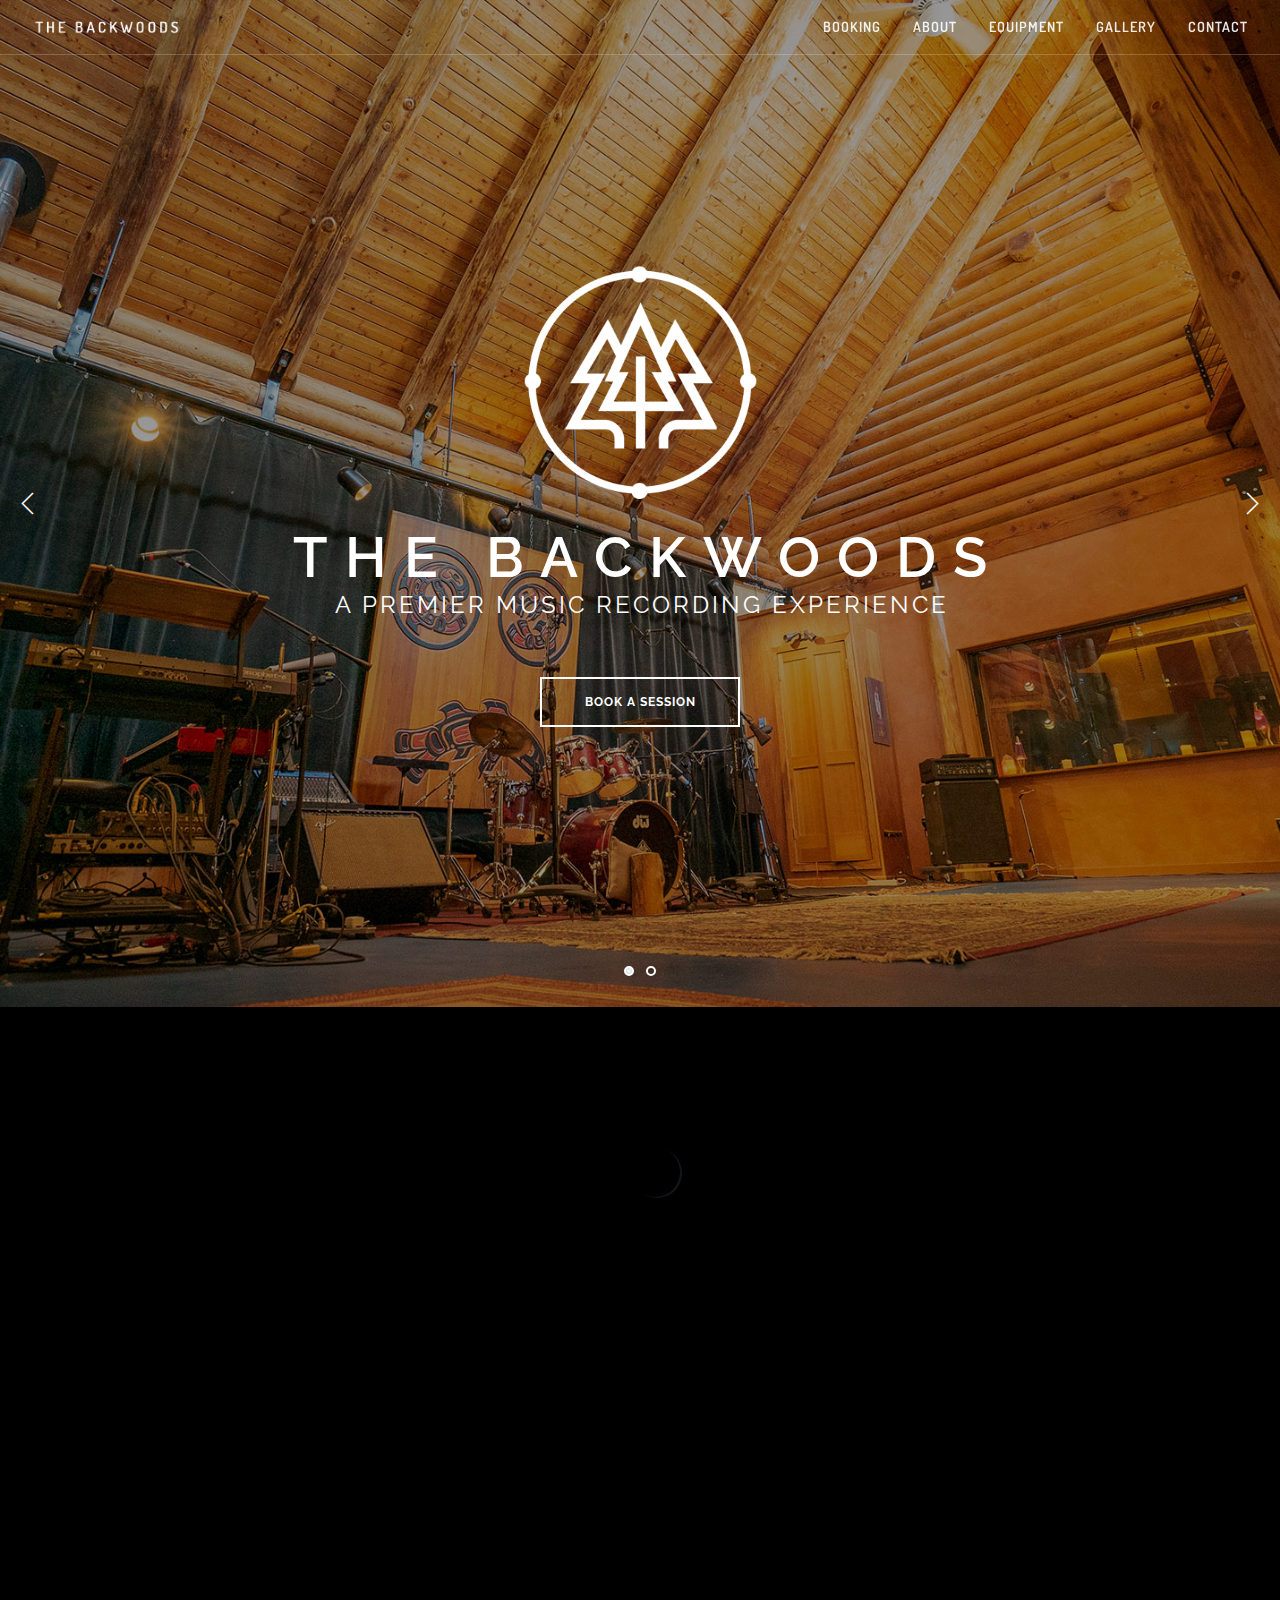
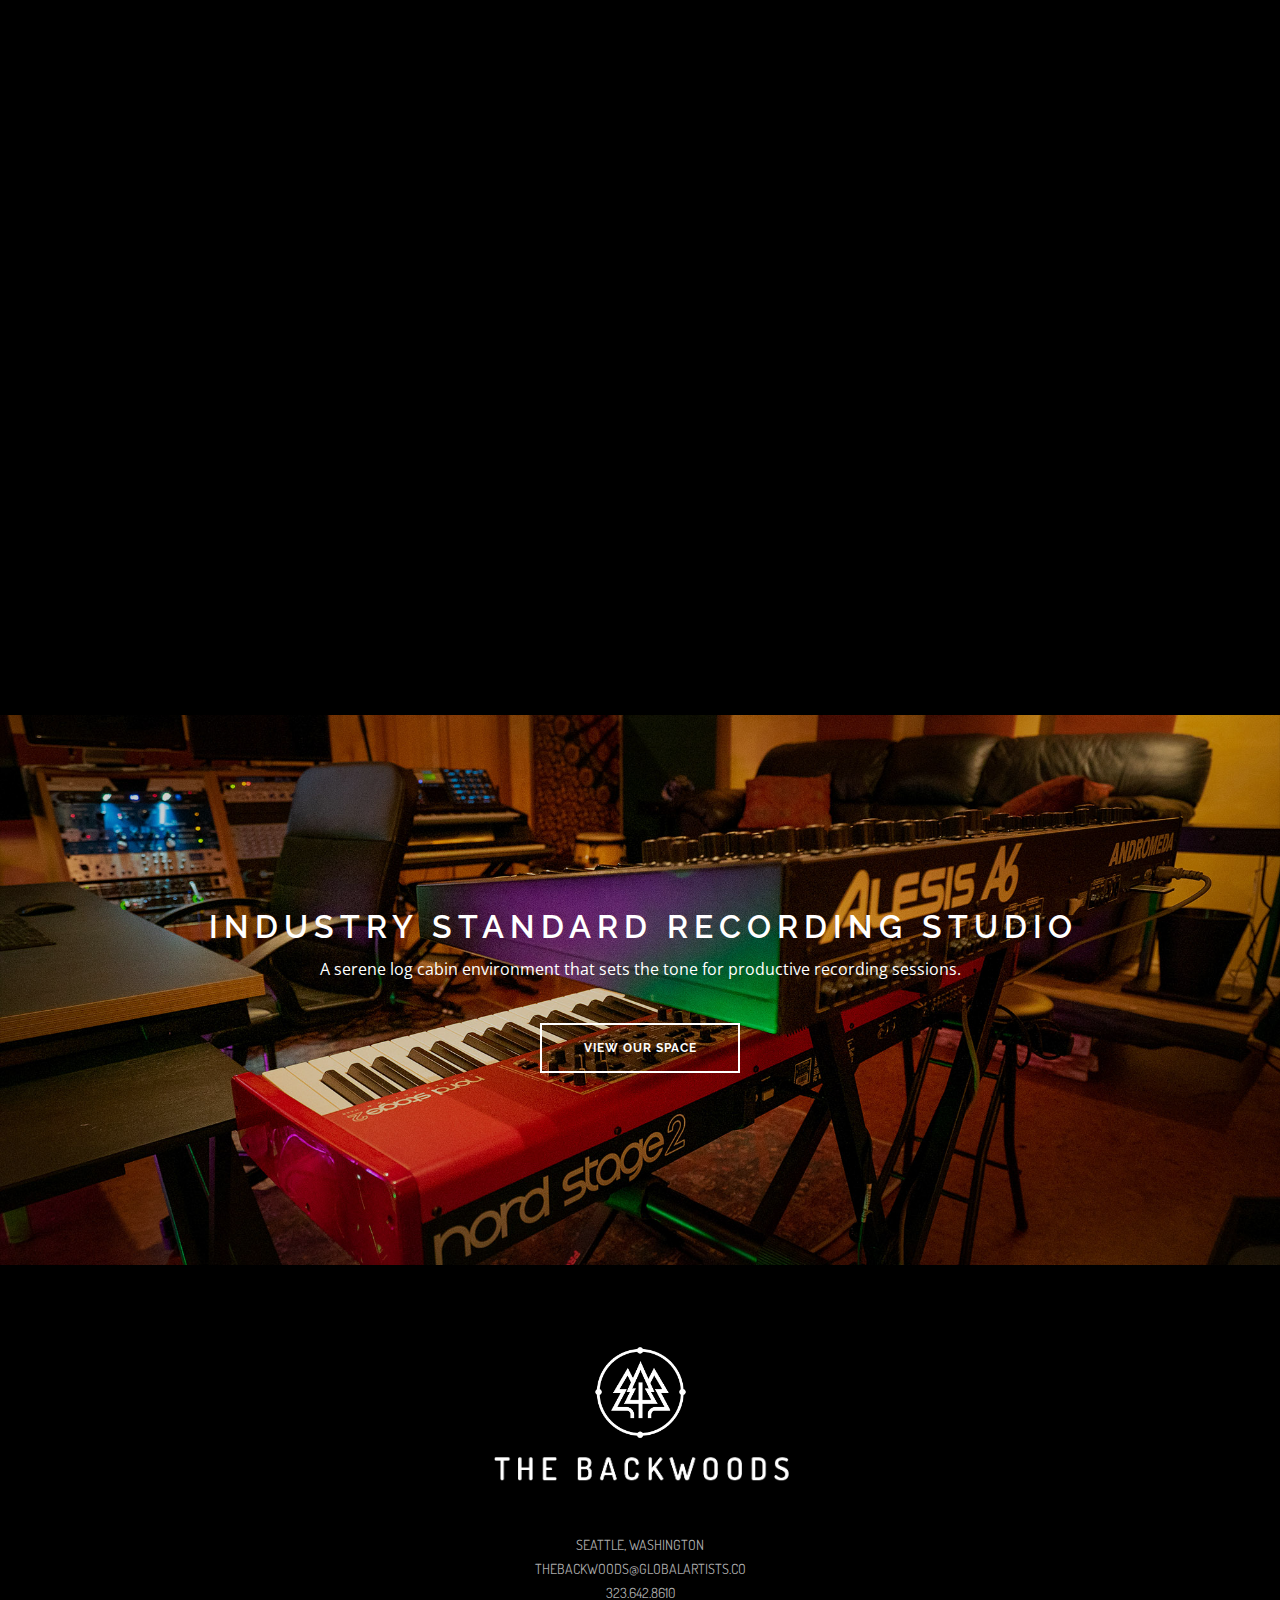
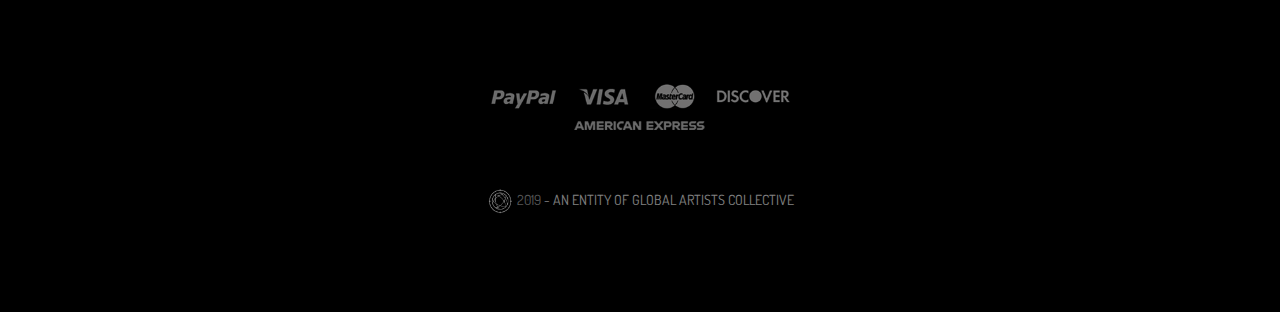
==== index.html @ 3a74fb7c "Add files via upload" ====
<!doctype html>
<html lang="en">
    <head>
        <meta charset="utf-8">
        <title>The Backwoods</title>
        <meta name="viewport" content="width=device-width, initial-scale=1.0">
        <link href="css/font-awesome.min.css" rel="stylesheet" type="text/css" media="all">
        <link href="css/themify-icons.css" rel="stylesheet" type="text/css" media="all" />
        <link href="css/bootstrap.css" rel="stylesheet" type="text/css" media="all" />
        <link href="css/flexslider.css" rel="stylesheet" type="text/css" media="all" />
        <link href="css/theme-nearblack.css" rel="stylesheet" type="text/css" media="all" />
        <link href="css/custom.css" rel="stylesheet" type="text/css" media="all" />
        <link href='https://fonts.googleapis.com/css?family=Lato:300,400%7CRaleway:100,400,300,500,600,700%7COpen+Sans:400,500,600' rel='stylesheet' type='text/css'>
        <link href="https://fonts.googleapis.com/css?family=Dosis:100,300,400,600,700" rel="stylesheet">
        

        <link rel="apple-touch-icon" sizes="57x57" href="/apple-icon-57x57.png">
<link rel="apple-touch-icon" sizes="60x60" href="/apple-icon-60x60.png">
<link rel="apple-touch-icon" sizes="72x72" href="/apple-icon-72x72.png">
<link rel="apple-touch-icon" sizes="76x76" href="/apple-icon-76x76.png">
<link rel="apple-touch-icon" sizes="114x114" href="/apple-icon-114x114.png">
<link rel="apple-touch-icon" sizes="120x120" href="/apple-icon-120x120.png">
<link rel="apple-touch-icon" sizes="144x144" href="/apple-icon-144x144.png">
<link rel="apple-touch-icon" sizes="152x152" href="/apple-icon-152x152.png">
<link rel="apple-touch-icon" sizes="180x180" href="/apple-icon-180x180.png">
<link rel="icon" type="image/png" sizes="192x192"  href="/android-icon-192x192.png">
<link rel="icon" type="image/png" sizes="32x32" href="/favicon-32x32.png">
<link rel="icon" type="image/png" sizes="96x96" href="/favicon-96x96.png">
<link rel="icon" type="image/png" sizes="16x16" href="/favicon-16x16.png">
<link rel="manifest" href="/manifest.json">
<meta name="msapplication-TileColor" content="#ffffff">
<meta name="msapplication-TileImage" content="/ms-icon-144x144.png">
<meta name="theme-color" content="#ffffff">

	<!-- Global site tag (gtag.js) - Google Analytics -->
	<script async src="https://www.googletagmanager.com/gtag/js?id=UA-142678560-1"></script>
	<script>
  	window.dataLayer = window.dataLayer || [];
  function gtag(){dataLayer.push(arguments);}
  gtag('js', new Date());

  gtag('config', 'UA-142678560-1');
</script>

    </head>

    <body>
				
		<div class="nav-container">
		    
		    
		
		    
		    <nav class="bg-dark absolute transparent">
		        <div class="nav-bar">
		            <div class="module left">
		                <a href="index.html">
		                    <img class="logo logo-light" alt="Foundry" src="img/gsslogo.png" height="40%" width="auto">
		                    <img class="logo logo-dark" alt="Foundry" src="img/gsslogo.png" height="40%" width="auto">
		                </a>
		            </div>
		            <div class="module widget-handle mobile-toggle right visible-sm visible-xs">
		                <i class="ti-menu"></i>
		            </div>
		            <div class="module-group right">
		                <div class="module left">
		                
		                    <ul class="menu">
		                        <li>
		                            <a href="index.html">Booking</a>
		                        </li>
		                        <li>
		                            <a href="who.html">About</a>
		                        </li>
		                        
		                        <li>
		                            <a href="equipment.html">Equipment</a>
		                        </li>

		                         <li>
		                            <a href="gallery.html">Gallery</a>
		                        </li>
		                        
		                        <li>
		                            <a href="contact.html">Contact</a>
		                        </li>
		                        
		                        
		                                    </ul>
		                                <p>

		                </div>
		                
		              
		            </div>
		            
		        </div>
		    </nav>
		    
		    
		
		    
		    
		
		    
		    
		
		    
		
		    
		    
		
		    
		
		</div>
		
		<div class="main-container">

		
		<section class="image-slider slider-all-controls controls-inside pt0 pb0">
		        <ul class="slides">
		            <li class="overlay image-bg pt240 pb240 pt-xs-120 pb-xs-120">
		                <div class="background-image-holder">
		                    <img alt="image" class="background-image" src="img/cover69b.jpg">
		                </div>
		                <div class="container">
		                    <div class="row text-center">
		                        <div class="col-md-12">
		                       <img src="img/gsslogo2.png" width="25%" height="25%">
		                            <h1 class="mb0 mt0  uppercase bold">The Backwoods</h2>
		                            <h4 class="mb56 mb-xs-24 uppercase">
		                    A premier music recording experience
		                </h4>
		                            <a class="btn btn-lg mb40" href="#book">Book A Session</a>
		                        </div>
		                    </div>
		                    
		                </div>
		                
		            </li>

		            <li class="overlay image-bg pt240 pb240 pt-xs-120 pb-xs-120">
		                <div class="background-image-holder">
		                    <img alt="image" class="background-image" src="img/cover69f.jpg">
		                </div>
		                <div class="container">
		                    <div class="row text-center">
		                        <div class="col-md-12">
		                       <img src="img/gsslogo2.png" width="25%" height="25%">
		                            <h1 class="mb0 mt0  uppercase bold">The Backwoods</h2>
		                            <h4 class="mb56 mb-xs-24 uppercase">
		                    A premier music recording experience
		                </h4>
		                            <a class="btn btn-lg mb40" href="#book">Book A Session</a>
		                        </div>
		                    </div>
		                    
		                </div>
		                
		            </li>
		        </ul>

		    </section>

		    	  <a id="book"></a>
		    <section class="projects bg-dark">

		        <div class="container">
     <div class="masonry-loader">
		                <div class="col-sm-12 text-center">
		                    <div class="spinner"></div>
		                </div>
		            </div>
		            <div class="row masonry masonryFlyIn">
		                <div class="col-sm-6 masonry-item project" data-filter="People">

		                    <div class="image-tile hover-tile text-center">
		                        <img alt="image" class="background-image" src="img/cover46b.jpg">
		                        <div class="hover-state">
		                            <a href="https://globalartistsco.typeform.com/to/XvgBiW" target="blank">
		                                <h3 class="uppercase bold mb8">4 Hours</h3>
		                                <h5 class="uppercase">Including Engineer</h6>
		                            </a>
		                        </div>
		                    </div>
		                    
		                </div>
		                <div class="col-sm-6 masonry-item project" data-filter="People">
		                    <div class="image-tile hover-tile text-center">
		                        <img alt="image" class="background-image" src="img/dew3b.jpg">
		                        <div class="hover-state">
		                          <a href="https://globalartistsco.typeform.com/to/XvgBiW" target="blank">
		                                <h3 class="uppercase bold mb8">8 Hours</h3>
		                                <h5 class="uppercase">Including Engineer</h6>
		                            </a>
		                        </div>
		                    </div>
		                    
		                </div>
		                
		                <div class="col-sm-6 masonry-item project" data-filter="People">
		                    <div class="image-tile hover-tile text-center">
		                        <img alt="image" class="background-image" src="img/dew5.jpg">
		                        <div class="hover-state">
		                          <a href="https://globalartistsco.typeform.com/to/XvgBiW" target="blank">
		                                <h3 class="uppercase bold mb8">12 Hours </h3>
		                                <h5 class="uppercase">Including Engineer</h6>
		                            </a>
		                        </div>
		                    </div>
		                    
		                </div>

		                <div class="col-sm-6 masonry-item project" data-filter="People">
		                    <div class="image-tile hover-tile text-center">
		                        <img alt="image" class="background-image" src="img/cover47b.jpg">
		                        <div class="hover-state">
		                             <a href="https://globalartistsco.typeform.com/to/XvgBiW" target="blank">
		                                <h3 class="uppercase bold mb8">Full Day</h3>
		                                <h5 class="uppercase">Including Engineer</h6>
		                            </a>
		                        </div>
		                    </div>
		                    
		                </div>

		                <div class="col-sm-6 masonry-item project" data-filter="People">
		                    <div class="image-tile hover-tile text-center">
		                        <img alt="image" class="background-image" src="img/cover49.jpg">
		                        <div class="hover-state">
		                             <a href="https://globalartistsco.typeform.com/to/XvgBiW" target="blank">
		                                <h3 class="uppercase bold mb8">Week Blocks</h3>
		                                <h5 class="uppercase">Including Engineer</h6>
		                            </a>
		                        </div>
		                    </div>
		                    
		                </div>

		                <div class="col-sm-6 masonry-item project" data-filter="People">
		                    <div class="image-tile hover-tile text-center">
		                        <img alt="image" class="background-image" src="img/cover53.jpg">
		                        <div class="hover-state">
		                             <a href="https://globalartistsco.typeform.com/to/XvgBiW" target="blank">
		                                <h3 class="uppercase bold mb8">Extended Stay</h3>
		                                <h5 class="uppercase">Including Engineer</h6>
		                            </a>
		                        </div>
		                    </div>
		                    
		                </div>
		            </div>
		            
		        </div>
		        
		    </section>		
<br><p>
		     <section class="image-bg bg-dark overlay pt120 pb120 ">
		        <div class="background-image-holder">
		            <img alt="Background Image" class="background-image" src="img/studio14j.jpg">
		        </div>
		        <div class="container">
		            <div class="row">
		                <div class="col-sm-12 text-center">
		                <br><p><br><p>
		                    <h3 class="uppercase bold mb8">Industry Standard Recording Studio</h2>
		                    <p class="lead mb40">A serene log cabin environment that sets the tone for  productive recording sessions. </p>
		                     <a href="who.html" class="btn btn-lg">View Our Space</a>
		                    <br><p><br><p>
		                </div>
		            </div>
		            
		        </div>
		        
		    </section>

			<footer class="footer-2 bg-primary">
				<div class="container">
					<div class="row">
						<div class="col-md-6 col-md-offset-3 col-sm-8 col-sm-offset-2 text-center mb40 mb-xs-24">
						<a href="#">
						 <img src="img/gsslogo2.png" width="20%" height="20%" class="mb0">  <p>
							
								<img alt="Logo" class="image-sm mb16 mt0" src="img/gsslogo.png" height="55%" width="55%">
							</a>



							<ul style="font-family: Dosis" class="uppercase">
		         				
		                        <li>Seattle, Washington</li>
		                        <li>TheBackwoods@GlobalArtists.co</li>
		                        <li>323.642.8610</li>
		                      
		                    </ul>
							
							
						</div>
					</div>
				
					<div class="row fade-half">
						<div class="col-sm-4 text-center-xs">
							<span></span>
						</div>
					
						<div class="col-sm-4 text-center">
						<img alt="Logo" class="image-sm mb16" src="img/payments.png" height="100%" width="100%">
						<p>
						
							<ul style="font-family: Dosis" class="uppercase">
		         				
		         				
		                          <li><img src="img/gsslogo3.png" width="8%" height="8%" class="mb0"> 2019 <a href="http://globalartists.co" target="blank"> - An Entity Of  Global Artists Collective</a></li>
		                        
		                      
		                    </ul>
						</div>
					
						<div class="col-sm-4 text-right hidden-xs">
							<span></span>
						</div>
					</div>
				</div>
			</footer>
		</div>
		
				
	<script src="js/jquery.min.js"></script>
        <script src="js/bootstrap.min.js"></script>
        <script src="js/flexslider.min.js"></script>
        <script src="js/masonry.min.js"></script>
        <script src="js/parallax.js"></script>
        <script src="js/scripts.js"></script>
    </body>
</html>
---- css/themify-icons.css ----
@font-face {
	font-family: 'themify';
	src:url('../fonts/themify.eot?');
	src:url('../fonts/themify.eot?#iefix-fvbane') format('embedded-opentype'),
		url('../fonts/themify.woff') format('woff'),
		url('../fonts/themify.ttf') format('truetype'),
		url('../fonts/themify.svg') format('svg');
	font-weight: normal;
	font-style: normal;
}

[class^="ti-"], [class*=" ti-"] {
	font-family: 'themify';
	speak: none;
	font-style: normal;
	font-weight: normal;
	font-variant: normal;
	text-transform: none;
	line-height: 1;

	/* Better Font Rendering =========== */
	-webkit-font-smoothing: antialiased;
	-moz-osx-font-smoothing: grayscale;
}

.ti-wand:before {
	content: "\e600";
}
.ti-volume:before {
	content: "\e601";
}
.ti-user:before {
	content: "\e602";
}
.ti-unlock:before {
	content: "\e603";
}
.ti-unlink:before {
	content: "\e604";
}
.ti-trash:before {
	content: "\e605";
}
.ti-thought:before {
	content: "\e606";
}
.ti-target:before {
	content: "\e607";
}
.ti-tag:before {
	content: "\e608";
}
.ti-tablet:before {
	content: "\e609";
}
.ti-star:before {
	content: "\e60a";
}
.ti-spray:before {
	content: "\e60b";
}
.ti-signal:before {
	content: "\e60c";
}
.ti-shopping-cart:before {
	content: "\e60d";
}
.ti-shopping-cart-full:before {
	content: "\e60e";
}
.ti-settings:before {
	content: "\e60f";
}
.ti-search:before {
	content: "\e610";
}
.ti-zoom-in:before {
	content: "\e611";
}
.ti-zoom-out:before {
	content: "\e612";
}
.ti-cut:before {
	content: "\e613";
}
.ti-ruler:before {
	content: "\e614";
}
.ti-ruler-pencil:before {
	content: "\e615";
}
.ti-ruler-alt:before {
	content: "\e616";
}
.ti-bookmark:before {
	content: "\e617";
}
.ti-bookmark-alt:before {
	content: "\e618";
}
.ti-reload:before {
	content: "\e619";
}
.ti-plus:before {
	content: "\e61a";
}
.ti-pin:before {
	content: "\e61b";
}
.ti-pencil:before {
	content: "\e61c";
}
.ti-pencil-alt:before {
	content: "\e61d";
}
.ti-paint-roller:before {
	content: "\e61e";
}
.ti-paint-bucket:before {
	content: "\e61f";
}
.ti-na:before {
	content: "\e620";
}
.ti-mobile:before {
	content: "\e621";
}
.ti-minus:before {
	content: "\e622";
}
.ti-medall:before {
	content: "\e623";
}
.ti-medall-alt:before {
	content: "\e624";
}
.ti-marker:before {
	content: "\e625";
}
.ti-marker-alt:before {
	content: "\e626";
}
.ti-arrow-up:before {
	content: "\e627";
}
.ti-arrow-right:before {
	content: "\e628";
}
.ti-arrow-left:before {
	content: "\e629";
}
.ti-arrow-down:before {
	content: "\e62a";
}
.ti-lock:before {
	content: "\e62b";
}
.ti-location-arrow:before {
	content: "\e62c";
}
.ti-link:before {
	content: "\e62d";
}
.ti-layout:before {
	content: "\e62e";
}
.ti-layers:before {
	content: "\e62f";
}
.ti-layers-alt:before {
	content: "\e630";
}
.ti-key:before {
	content: "\e631";
}
.ti-import:before {
	content: "\e632";
}
.ti-image:before {
	content: "\e633";
}
.ti-heart:before {
	content: "\e634";
}
.ti-heart-broken:before {
	content: "\e635";
}
.ti-hand-stop:before {
	content: "\e636";
}
.ti-hand-open:before {
	content: "\e637";
}
.ti-hand-drag:before {
	content: "\e638";
}
.ti-folder:before {
	content: "\e639";
}
.ti-flag:before {
	content: "\e63a";
}
.ti-flag-alt:before {
	content: "\e63b";
}
.ti-flag-alt-2:before {
	content: "\e63c";
}
.ti-eye:before {
	content: "\e63d";
}
.ti-export:before {
	content: "\e63e";
}
.ti-exchange-vertical:before {
	content: "\e63f";
}
.ti-desktop:before {
	content: "\e640";
}
.ti-cup:before {
	content: "\e641";
}
.ti-crown:before {
	content: "\e642";
}
.ti-comments:before {
	content: "\e643";
}
.ti-comment:before {
	content: "\e644";
}
.ti-comment-alt:before {
	content: "\e645";
}
.ti-close:before {
	content: "\e646";
}
.ti-clip:before {
	content: "\e647";
}
.ti-angle-up:before {
	content: "\e648";
}
.ti-angle-right:before {
	content: "\e649";
}
.ti-angle-left:before {
	content: "\e64a";
}
.ti-angle-down:before {
	content: "\e64b";
}
.ti-check:before {
	content: "\e64c";
}
.ti-check-box:before {
	content: "\e64d";
}
.ti-camera:before {
	content: "\e64e";
}
.ti-announcement:before {
	content: "\e64f";
}
.ti-brush:before {
	content: "\e650";
}
.ti-briefcase:before {
	content: "\e651";
}
.ti-bolt:before {
	content: "\e652";
}
.ti-bolt-alt:before {
	content: "\e653";
}
.ti-blackboard:before {
	content: "\e654";
}
.ti-bag:before {
	content: "\e655";
}
.ti-move:before {
	content: "\e656";
}
.ti-arrows-vertical:before {
	content: "\e657";
}
.ti-arrows-horizontal:before {
	content: "\e658";
}
.ti-fullscreen:before {
	content: "\e659";
}
.ti-arrow-top-right:before {
	content: "\e65a";
}
.ti-arrow-top-left:before {
	content: "\e65b";
}
.ti-arrow-circle-up:before {
	content: "\e65c";
}
.ti-arrow-circle-right:before {
	content: "\e65d";
}
.ti-arrow-circle-left:before {
	content: "\e65e";
}
.ti-arrow-circle-down:before {
	content: "\e65f";
}
.ti-angle-double-up:before {
	content: "\e660";
}
.ti-angle-double-right:before {
	content: "\e661";
}
.ti-angle-double-left:before {
	content: "\e662";
}
.ti-angle-double-down:before {
	content: "\e663";
}
.ti-zip:before {
	content: "\e664";
}
.ti-world:before {
	content: "\e665";
}
.ti-wheelchair:before {
	content: "\e666";
}
.ti-view-list:before {
	content: "\e667";
}
.ti-view-list-alt:before {
	content: "\e668";
}
.ti-view-grid:before {
	content: "\e669";
}
.ti-uppercase:before {
	content: "\e66a";
}
.ti-upload:before {
	content: "\e66b";
}
.ti-underline:before {
	content: "\e66c";
}
.ti-truck:before {
	content: "\e66d";
}
.ti-timer:before {
	content: "\e66e";
}
.ti-ticket:before {
	content: "\e66f";
}
.ti-thumb-up:before {
	content: "\e670";
}
.ti-thumb-down:before {
	content: "\e671";
}
.ti-text:before {
	content: "\e672";
}
.ti-stats-up:before {
	content: "\e673";
}
.ti-stats-down:before {
	content: "\e674";
}
.ti-split-v:before {
	content: "\e675";
}
.ti-split-h:before {
	content: "\e676";
}
.ti-smallcap:before {
	content: "\e677";
}
.ti-shine:before {
	content: "\e678";
}
.ti-shift-right:before {
	content: "\e679";
}
.ti-shift-left:before {
	content: "\e67a";
}
.ti-shield:before {
	content: "\e67b";
}
.ti-notepad:before {
	content: "\e67c";
}
.ti-server:before {
	content: "\e67d";
}
.ti-quote-right:before {
	content: "\e67e";
}
.ti-quote-left:before {
	content: "\e67f";
}
.ti-pulse:before {
	content: "\e680";
}
.ti-printer:before {
	content: "\e681";
}
.ti-power-off:before {
	content: "\e682";
}
.ti-plug:before {
	content: "\e683";
}
.ti-pie-chart:before {
	content: "\e684";
}
.ti-paragraph:before {
	content: "\e685";
}
.ti-panel:before {
	content: "\e686";
}
.ti-package:before {
	content: "\e687";
}
.ti-music:before {
	content: "\e688";
}
.ti-music-alt:before {
	content: "\e689";
}
.ti-mouse:before {
	content: "\e68a";
}
.ti-mouse-alt:before {
	content: "\e68b";
}
.ti-money:before {
	content: "\e68c";
}
.ti-microphone:before {
	content: "\e68d";
}
.ti-menu:before {
	content: "\e68e";
}
.ti-menu-alt:before {
	content: "\e68f";
}
.ti-map:before {
	content: "\e690";
}
.ti-map-alt:before {
	content: "\e691";
}
.ti-loop:before {
	content: "\e692";
}
.ti-location-pin:before {
	content: "\e693";
}
.ti-list:before {
	content: "\e694";
}
.ti-light-bulb:before {
	content: "\e695";
}
.ti-Italic:before {
	content: "\e696";
}
.ti-info:before {
	content: "\e697";
}
.ti-infinite:before {
	content: "\e698";
}
.ti-id-badge:before {
	content: "\e699";
}
.ti-hummer:before {
	content: "\e69a";
}
.ti-home:before {
	content: "\e69b";
}
.ti-help:before {
	content: "\e69c";
}
.ti-headphone:before {
	content: "\e69d";
}
.ti-harddrives:before {
	content: "\e69e";
}
.ti-harddrive:before {
	content: "\e69f";
}
.ti-gift:before {
	content: "\e6a0";
}
.ti-game:before {
	content: "\e6a1";
}
.ti-filter:before {
	content: "\e6a2";
}
.ti-files:before {
	content: "\e6a3";
}
.ti-file:before {
	content: "\e6a4";
}
.ti-eraser:before {
	content: "\e6a5";
}
.ti-envelope:before {
	content: "\e6a6";
}
.ti-download:before {
	content: "\e6a7";
}
.ti-direction:before {
	content: "\e6a8";
}
.ti-direction-alt:before {
	content: "\e6a9";
}
.ti-dashboard:before {
	content: "\e6aa";
}
.ti-control-stop:before {
	content: "\e6ab";
}
.ti-control-shuffle:before {
	content: "\e6ac";
}
.ti-control-play:before {
	content: "\e6ad";
}
.ti-control-pause:before {
	content: "\e6ae";
}
.ti-control-forward:before {
	content: "\e6af";
}
.ti-control-backward:before {
	content: "\e6b0";
}
.ti-cloud:before {
	content: "\e6b1";
}
.ti-cloud-up:before {
	content: "\e6b2";
}
.ti-cloud-down:before {
	content: "\e6b3";
}
.ti-clipboard:before {
	content: "\e6b4";
}
.ti-car:before {
	content: "\e6b5";
}
.ti-calendar:before {
	content: "\e6b6";
}
.ti-book:before {
	content: "\e6b7";
}
.ti-bell:before {
	content: "\e6b8";
}
.ti-basketball:before {
	content: "\e6b9";
}
.ti-bar-chart:before {
	content: "\e6ba";
}
.ti-bar-chart-alt:before {
	content: "\e6bb";
}
.ti-back-right:before {
	content: "\e6bc";
}
.ti-back-left:before {
	content: "\e6bd";
}
.ti-arrows-corner:before {
	content: "\e6be";
}
.ti-archive:before {
	content: "\e6bf";
}
.ti-anchor:before {
	content: "\e6c0";
}
.ti-align-right:before {
	content: "\e6c1";
}
.ti-align-left:before {
	content: "\e6c2";
}
.ti-align-justify:before {
	content: "\e6c3";
}
.ti-align-center:before {
	content: "\e6c4";
}
.ti-alert:before {
	content: "\e6c5";
}
.ti-alarm-clock:before {
	content: "\e6c6";
}
.ti-agenda:before {
	content: "\e6c7";
}
.ti-write:before {
	content: "\e6c8";
}
.ti-window:before {
	content: "\e6c9";
}
.ti-widgetized:before {
	content: "\e6ca";
}
.ti-widget:before {
	content: "\e6cb";
}
.ti-widget-alt:before {
	content: "\e6cc";
}
.ti-wallet:before {
	content: "\e6cd";
}
.ti-video-clapper:before {
	content: "\e6ce";
}
.ti-video-camera:before {
	content: "\e6cf";
}
.ti-vector:before {
	content: "\e6d0";
}
.ti-themify-logo:before {
	content: "\e6d1";
}
.ti-themify-favicon:before {
	content: "\e6d2";
}
.ti-themify-favicon-alt:before {
	content: "\e6d3";
}
.ti-support:before {
	content: "\e6d4";
}
.ti-stamp:before {
	content: "\e6d5";
}
.ti-split-v-alt:before {
	content: "\e6d6";
}
.ti-slice:before {
	content: "\e6d7";
}
.ti-shortcode:before {
	content: "\e6d8";
}
.ti-shift-right-alt:before {
	content: "\e6d9";
}
.ti-shift-left-alt:before {
	content: "\e6da";
}
.ti-ruler-alt-2:before {
	content: "\e6db";
}
.ti-receipt:before {
	content: "\e6dc";
}
.ti-pin2:before {
	content: "\e6dd";
}
.ti-pin-alt:before {
	content: "\e6de";
}
.ti-pencil-alt2:before {
	content: "\e6df";
}
.ti-palette:before {
	content: "\e6e0";
}
.ti-more:before {
	content: "\e6e1";
}
.ti-more-alt:before {
	content: "\e6e2";
}
.ti-microphone-alt:before {
	content: "\e6e3";
}
.ti-magnet:before {
	content: "\e6e4";
}
.ti-line-double:before {
	content: "\e6e5";
}
.ti-line-dotted:before {
	content: "\e6e6";
}
.ti-line-dashed:before {
	content: "\e6e7";
}
.ti-layout-width-full:before {
	content: "\e6e8";
}
.ti-layout-width-default:before {
	content: "\e6e9";
}
.ti-layout-width-default-alt:before {
	content: "\e6ea";
}
.ti-layout-tab:before {
	content: "\e6eb";
}
.ti-layout-tab-window:before {
	content: "\e6ec";
}
.ti-layout-tab-v:before {
	content: "\e6ed";
}
.ti-layout-tab-min:before {
	content: "\e6ee";
}
.ti-layout-slider:before {
	content: "\e6ef";
}
.ti-layout-slider-alt:before {
	content: "\e6f0";
}
.ti-layout-sidebar-right:before {
	content: "\e6f1";
}
.ti-layout-sidebar-none:before {
	content: "\e6f2";
}
.ti-layout-sidebar-left:before {
	content: "\e6f3";
}
.ti-layout-placeholder:before {
	content: "\e6f4";
}
.ti-layout-menu:before {
	content: "\e6f5";
}
.ti-layout-menu-v:before {
	content: "\e6f6";
}
.ti-layout-menu-separated:before {
	content: "\e6f7";
}
.ti-layout-menu-full:before {
	content: "\e6f8";
}
.ti-layout-media-right-alt:before {
	content: "\e6f9";
}
.ti-layout-media-right:before {
	content: "\e6fa";
}
.ti-layout-media-overlay:before {
	content: "\e6fb";
}
.ti-layout-media-overlay-alt:before {
	content: "\e6fc";
}
.ti-layout-media-overlay-alt-2:before {
	content: "\e6fd";
}
.ti-layout-media-left-alt:before {
	content: "\e6fe";
}
.ti-layout-media-left:before {
	content: "\e6ff";
}
.ti-layout-media-center-alt:before {
	content: "\e700";
}
.ti-layout-media-center:before {
	content: "\e701";
}
.ti-layout-list-thumb:before {
	content: "\e702";
}
.ti-layout-list-thumb-alt:before {
	content: "\e703";
}
.ti-layout-list-post:before {
	content: "\e704";
}
.ti-layout-list-large-image:before {
	content: "\e705";
}
.ti-layout-line-solid:before {
	content: "\e706";
}
.ti-layout-grid4:before {
	content: "\e707";
}
.ti-layout-grid3:before {
	content: "\e708";
}
.ti-layout-grid2:before {
	content: "\e709";
}
.ti-layout-grid2-thumb:before {
	content: "\e70a";
}
.ti-layout-cta-right:before {
	content: "\e70b";
}
.ti-layout-cta-left:before {
	content: "\e70c";
}
.ti-layout-cta-center:before {
	content: "\e70d";
}
.ti-layout-cta-btn-right:before {
	content: "\e70e";
}
.ti-layout-cta-btn-left:before {
	content: "\e70f";
}
.ti-layout-column4:before {
	content: "\e710";
}
.ti-layout-column3:before {
	content: "\e711";
}
.ti-layout-column2:before {
	content: "\e712";
}
.ti-layout-accordion-separated:before {
	content: "\e713";
}
.ti-layout-accordion-merged:before {
	content: "\e714";
}
.ti-layout-accordion-list:before {
	content: "\e715";
}
.ti-ink-pen:before {
	content: "\e716";
}
.ti-info-alt:before {
	content: "\e717";
}
.ti-help-alt:before {
	content: "\e718";
}
.ti-headphone-alt:before {
	content: "\e719";
}
.ti-hand-point-up:before {
	content: "\e71a";
}
.ti-hand-point-right:before {
	content: "\e71b";
}
.ti-hand-point-left:before {
	content: "\e71c";
}
.ti-hand-point-down:before {
	content: "\e71d";
}
.ti-gallery:before {
	content: "\e71e";
}
.ti-face-smile:before {
	content: "\e71f";
}
.ti-face-sad:before {
	content: "\e720";
}
.ti-credit-card:before {
	content: "\e721";
}
.ti-control-skip-forward:before {
	content: "\e722";
}
.ti-control-skip-backward:before {
	content: "\e723";
}
.ti-control-record:before {
	content: "\e724";
}
.ti-control-eject:before {
	content: "\e725";
}
.ti-comments-smiley:before {
	content: "\e726";
}
.ti-brush-alt:before {
	content: "\e727";
}
.ti-youtube:before {
	content: "\e728";
}
.ti-vimeo:before {
	content: "\e729";
}
.ti-twitter:before {
	content: "\e72a";
}
.ti-time:before {
	content: "\e72b";
}
.ti-tumblr:before {
	content: "\e72c";
}
.ti-skype:before {
	content: "\e72d";
}
.ti-share:before {
	content: "\e72e";
}
.ti-share-alt:before {
	content: "\e72f";
}
.ti-rocket:before {
	content: "\e730";
}
.ti-pinterest:before {
	content: "\e731";
}
.ti-new-window:before {
	content: "\e732";
}
.ti-microsoft:before {
	content: "\e733";
}
.ti-list-ol:before {
	content: "\e734";
}
.ti-linkedin:before {
	content: "\e735";
}
.ti-layout-sidebar-2:before {
	content: "\e736";
}
.ti-layout-grid4-alt:before {
	content: "\e737";
}
.ti-layout-grid3-alt:before {
	content: "\e738";
}
.ti-layout-grid2-alt:before {
	content: "\e739";
}
.ti-layout-column4-alt:before {
	content: "\e73a";
}
.ti-layout-column3-alt:before {
	content: "\e73b";
}
.ti-layout-column2-alt:before {
	content: "\e73c";
}
.ti-instagram:before {
	content: "\e73d";
}
.ti-google:before {
	content: "\e73e";
}
.ti-github:before {
	content: "\e73f";
}
.ti-flickr:before {
	content: "\e740";
}
.ti-facebook:before {
	content: "\e741";
}
.ti-dropbox:before {
	content: "\e742";
}
.ti-dribbble:before {
	content: "\e743";
}
.ti-apple:before {
	content: "\e744";
}
.ti-android:before {
	content: "\e745";
}
.ti-save:before {
	content: "\e746";
}
.ti-save-alt:before {
	content: "\e747";
}
.ti-yahoo:before {
	content: "\e748";
}
.ti-wordpress:before {
	content: "\e749";
}
.ti-vimeo-alt:before {
	content: "\e74a";
}
.ti-twitter-alt:before {
	content: "\e74b";
}
.ti-tumblr-alt:before {
	content: "\e74c";
}
.ti-trello:before {
	content: "\e74d";
}
.ti-stack-overflow:before {
	content: "\e74e";
}
.ti-soundcloud:before {
	content: "\e74f";
}
.ti-sharethis:before {
	content: "\e750";
}
.ti-sharethis-alt:before {
	content: "\e751";
}
.ti-reddit:before {
	content: "\e752";
}
.ti-pinterest-alt:before {
	content: "\e753";
}
.ti-microsoft-alt:before {
	content: "\e754";
}
.ti-linux:before {
	content: "\e755";
}
.ti-jsfiddle:before {
	content: "\e756";
}
.ti-joomla:before {
	content: "\e757";
}
.ti-html5:before {
	content: "\e758";
}
.ti-flickr-alt:before {
	content: "\e759";
}
.ti-email:before {
	content: "\e75a";
}
.ti-drupal:before {
	content: "\e75b";
}
.ti-dropbox-alt:before {
	content: "\e75c";
}
.ti-css3:before {
	content: "\e75d";
}
.ti-rss:before {
	content: "\e75e";
}
.ti-rss-alt:before {
	content: "\e75f";
}
---- css/custom.css ----
/****** PLACE YOUR CUSTOM STYLES HERE ******/
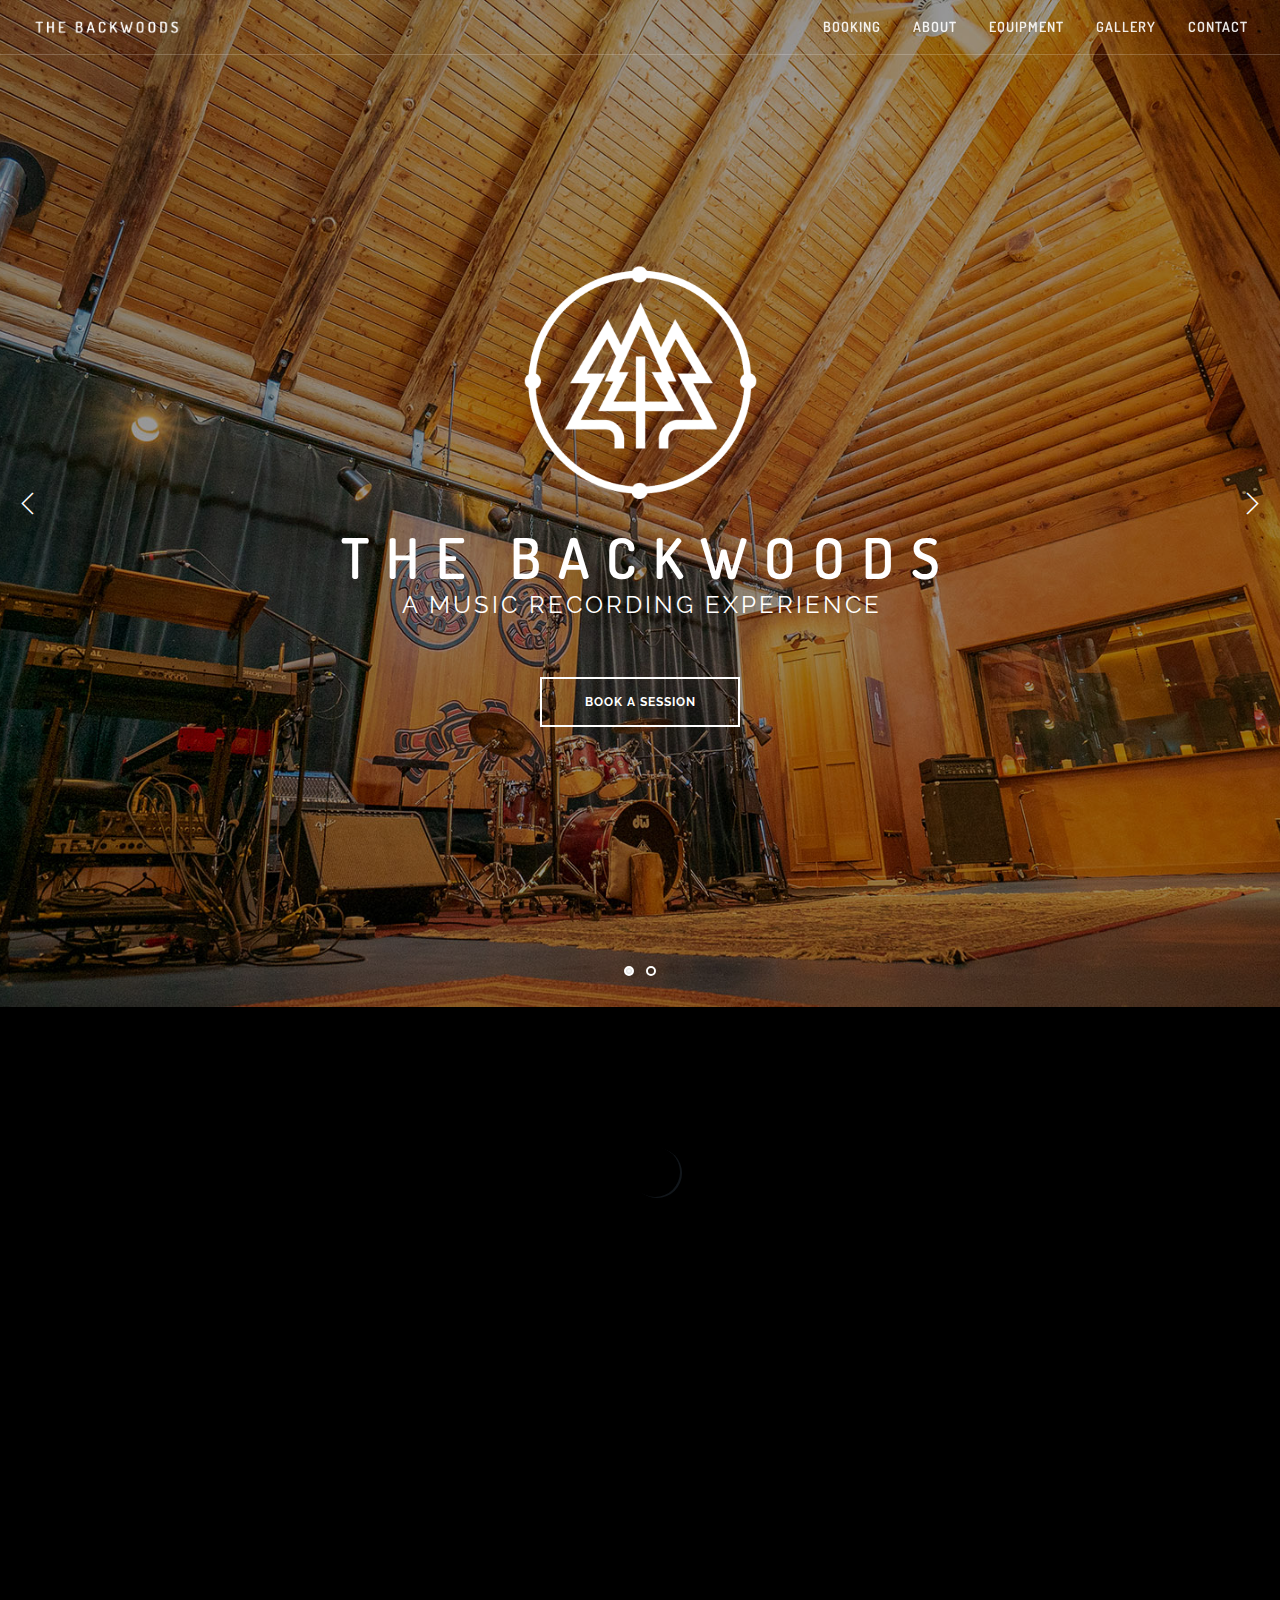
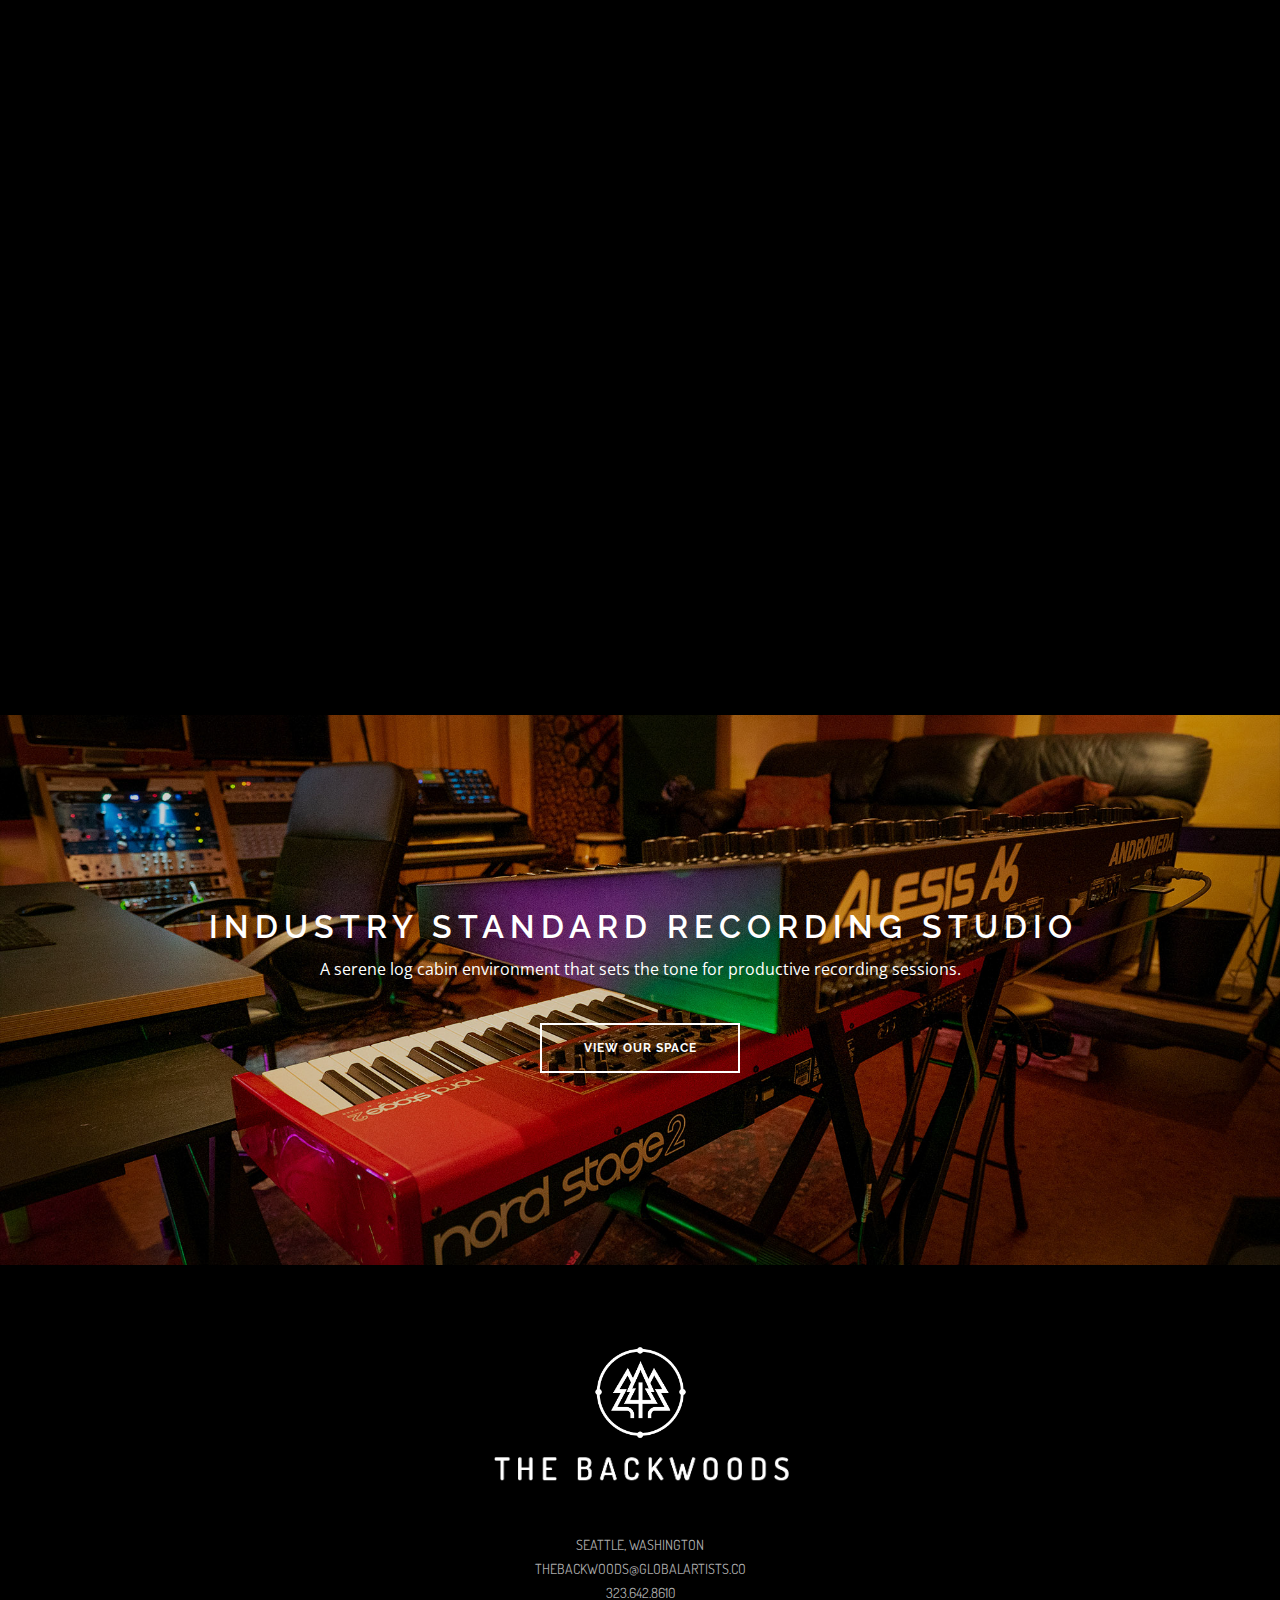
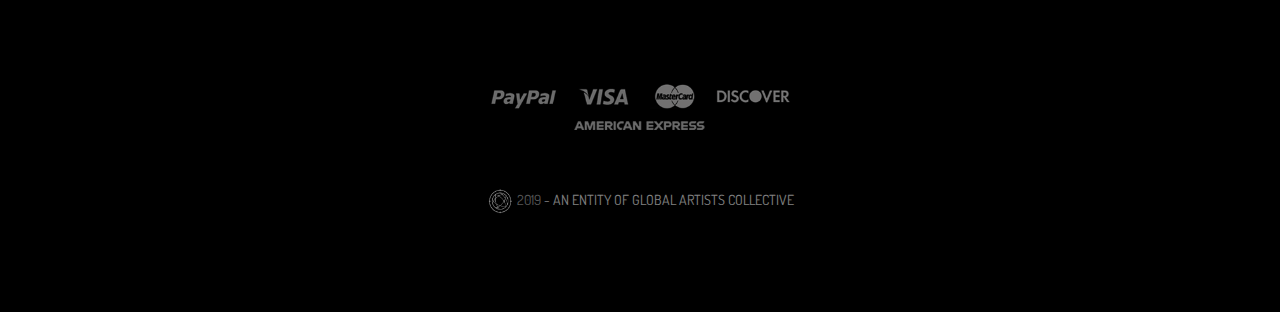
==== commit 1a6b92d7: "Add files via upload" ====
--- a/index.html
+++ b/index.html
@@ -130,7 +130,7 @@
 		                       <img src="img/gsslogo2.png" width="25%" height="25%">
 		                            <h1 class="mb0 mt0  uppercase bold">The Backwoods</h2>
 		                            <h4 class="mb56 mb-xs-24 uppercase">
-		                    A premier music recording experience
+		                    A music recording experience
 		                </h4>
 		                            <a class="btn btn-lg mb40" href="#book">Book A Session</a>
 		                        </div>
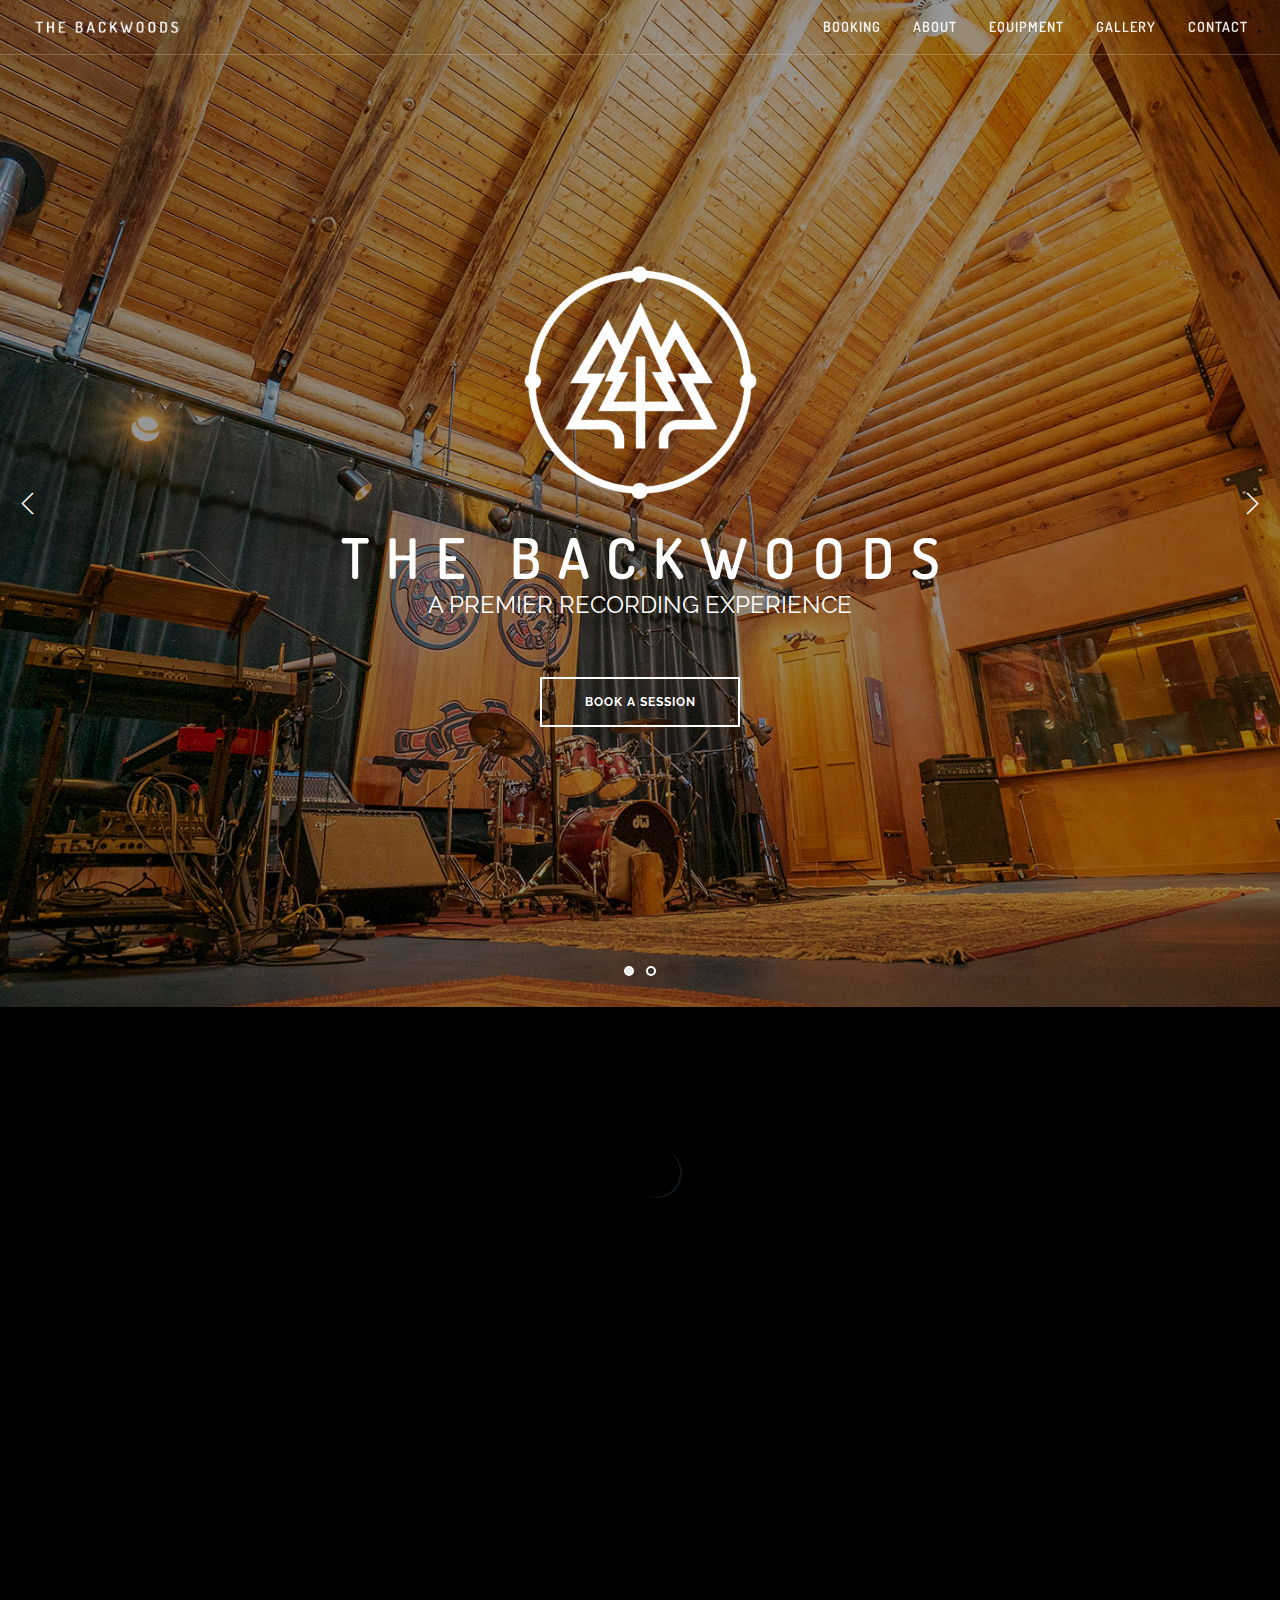
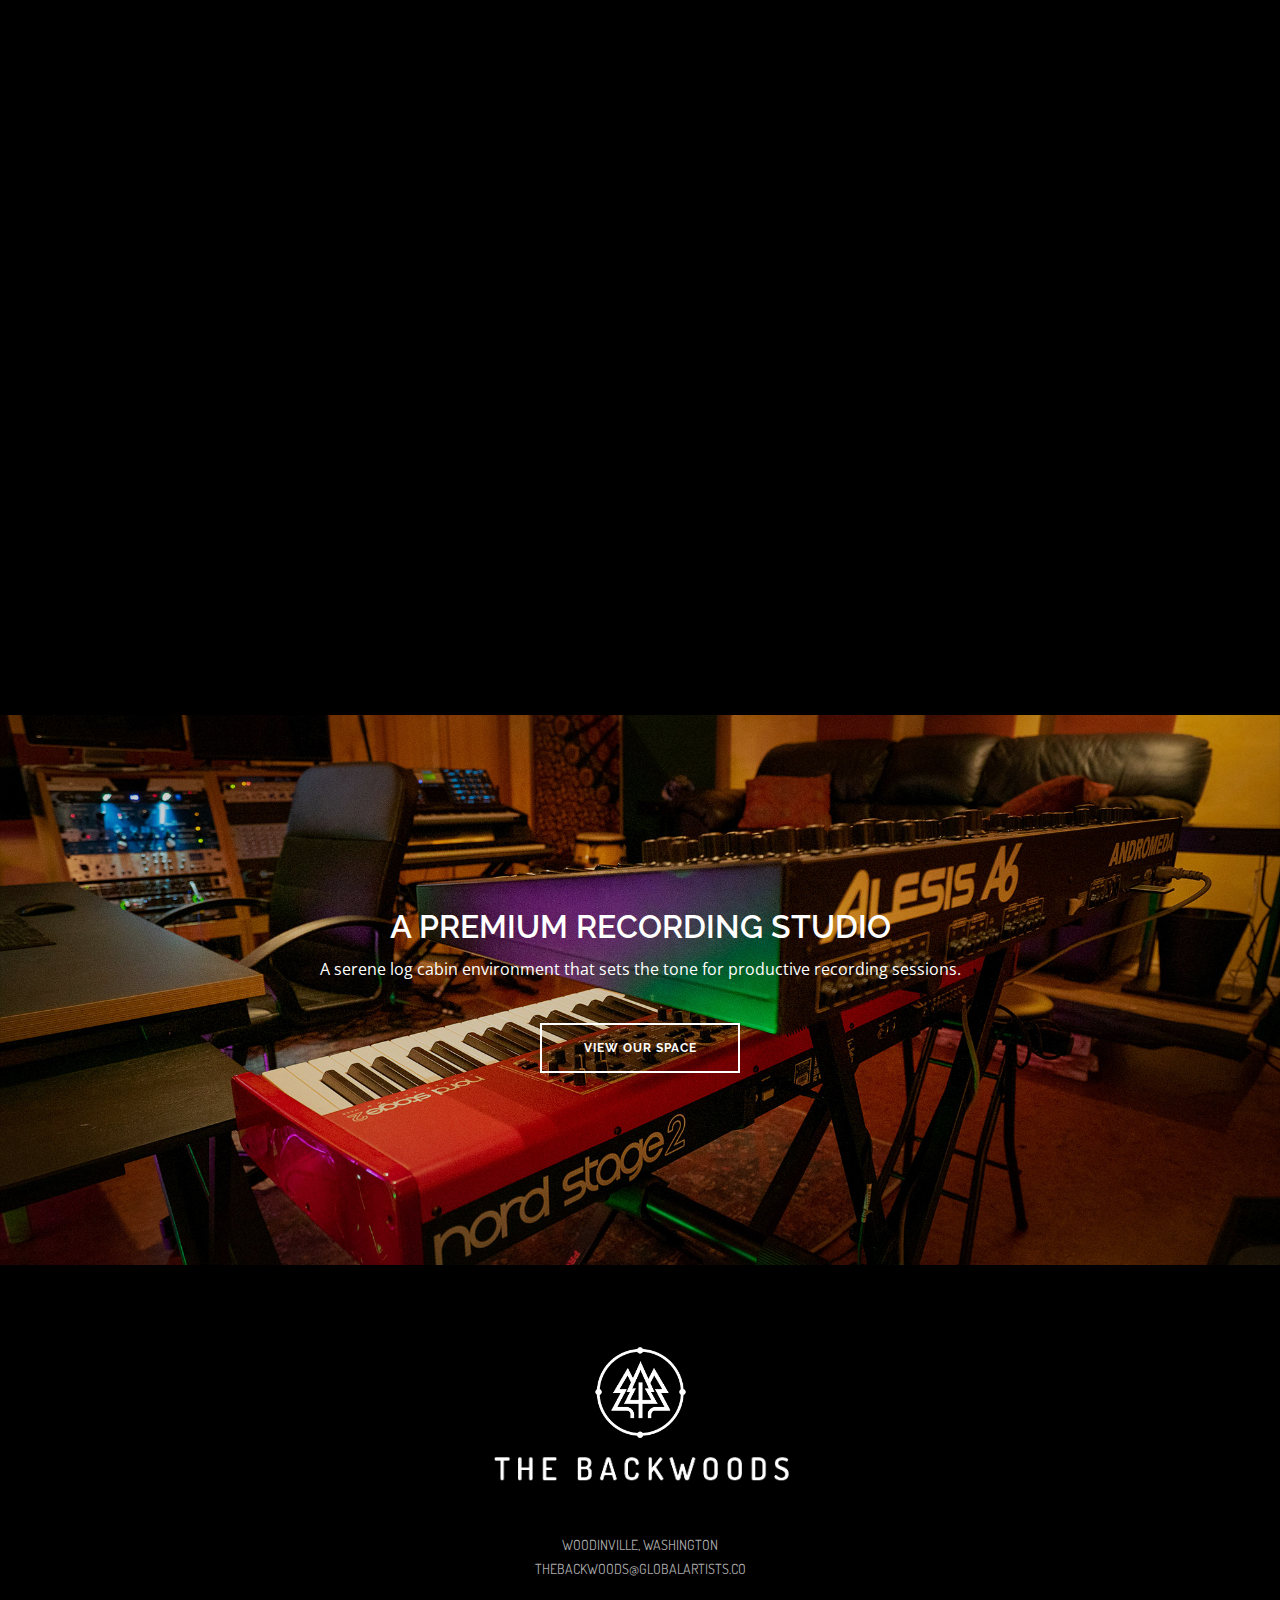
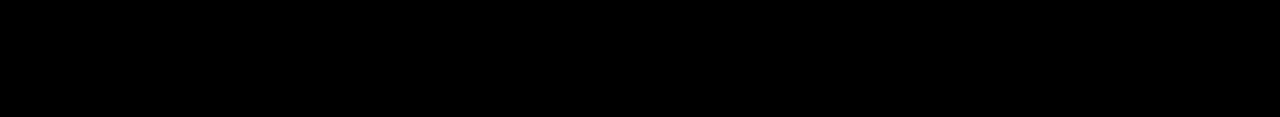
==== commit b9a1cfea: "Add files via upload" ====
--- a/index.html
+++ b/index.html
@@ -130,7 +130,7 @@
 		                       <img src="img/gsslogo2.png" width="25%" height="25%">
 		                            <h1 class="mb0 mt0  uppercase bold">The Backwoods</h2>
 		                            <h4 class="mb56 mb-xs-24 uppercase">
-		                    A music recording experience
+		                    A premier recording experience
 		                </h4>
 		                            <a class="btn btn-lg mb40" href="#book">Book A Session</a>
 		                        </div>
@@ -150,7 +150,7 @@
 		                       <img src="img/gsslogo2.png" width="25%" height="25%">
 		                            <h1 class="mb0 mt0  uppercase bold">The Backwoods</h2>
 		                            <h4 class="mb56 mb-xs-24 uppercase">
-		                    A premier music recording experience
+		                    A premier recording experience
 		                </h4>
 		                            <a class="btn btn-lg mb40" href="#book">Book A Session</a>
 		                        </div>
@@ -264,7 +264,7 @@
 		            <div class="row">
 		                <div class="col-sm-12 text-center">
 		                <br><p><br><p>
-		                    <h3 class="uppercase bold mb8">Industry Standard Recording Studio</h2>
+		                    <h3 class="uppercase bold mb8">A Premium Recording Studio</h2>
 		                    <p class="lead mb40">A serene log cabin environment that sets the tone for  productive recording sessions. </p>
 		                     <a href="who.html" class="btn btn-lg">View Our Space</a>
 		                    <br><p><br><p>
@@ -289,9 +289,9 @@
 
 							<ul style="font-family: Dosis" class="uppercase">
 		         				
-		                        <li>Seattle, Washington</li>
+		                        <li>Woodinville, Washington</li>
 		                        <li>TheBackwoods@GlobalArtists.co</li>
-		                        <li>323.642.8610</li>
+		                        
 		                      
 		                    </ul>
 							
@@ -299,25 +299,9 @@
 						</div>
 					</div>
 				
-					<div class="row fade-half">
-						<div class="col-sm-4 text-center-xs">
-							<span></span>
-						</div>
 					
-						<div class="col-sm-4 text-center">
-						<img alt="Logo" class="image-sm mb16" src="img/payments.png" height="100%" width="100%">
-						<p>
+					
 						
-							<ul style="font-family: Dosis" class="uppercase">
-		         				
-		         				
-		                          <li><img src="img/gsslogo3.png" width="8%" height="8%" class="mb0"> 2019 <a href="http://globalartists.co" target="blank"> - An Entity Of  Global Artists Collective</a></li>
-		                        
-		                      
-		                    </ul>
-						</div>
-					
-						<div class="col-sm-4 text-right hidden-xs">
 							<span></span>
 						</div>
 					</div>
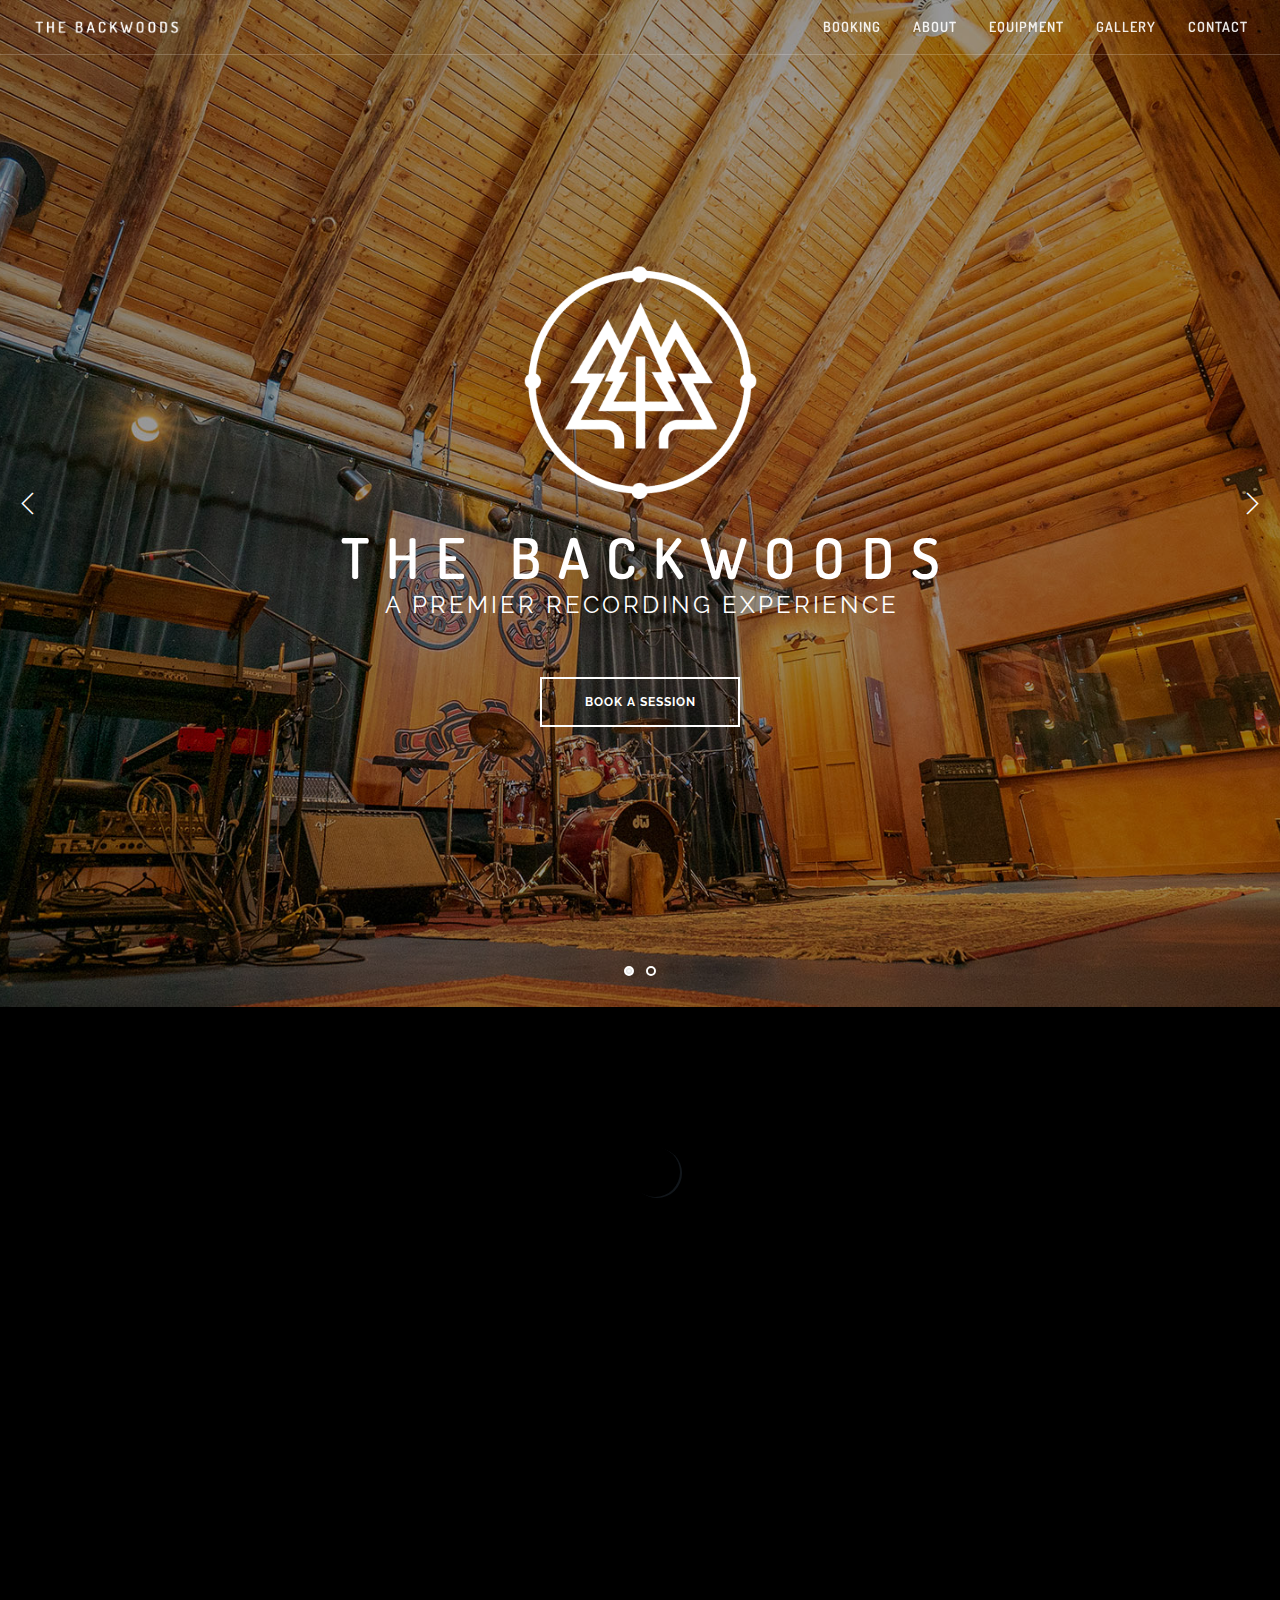
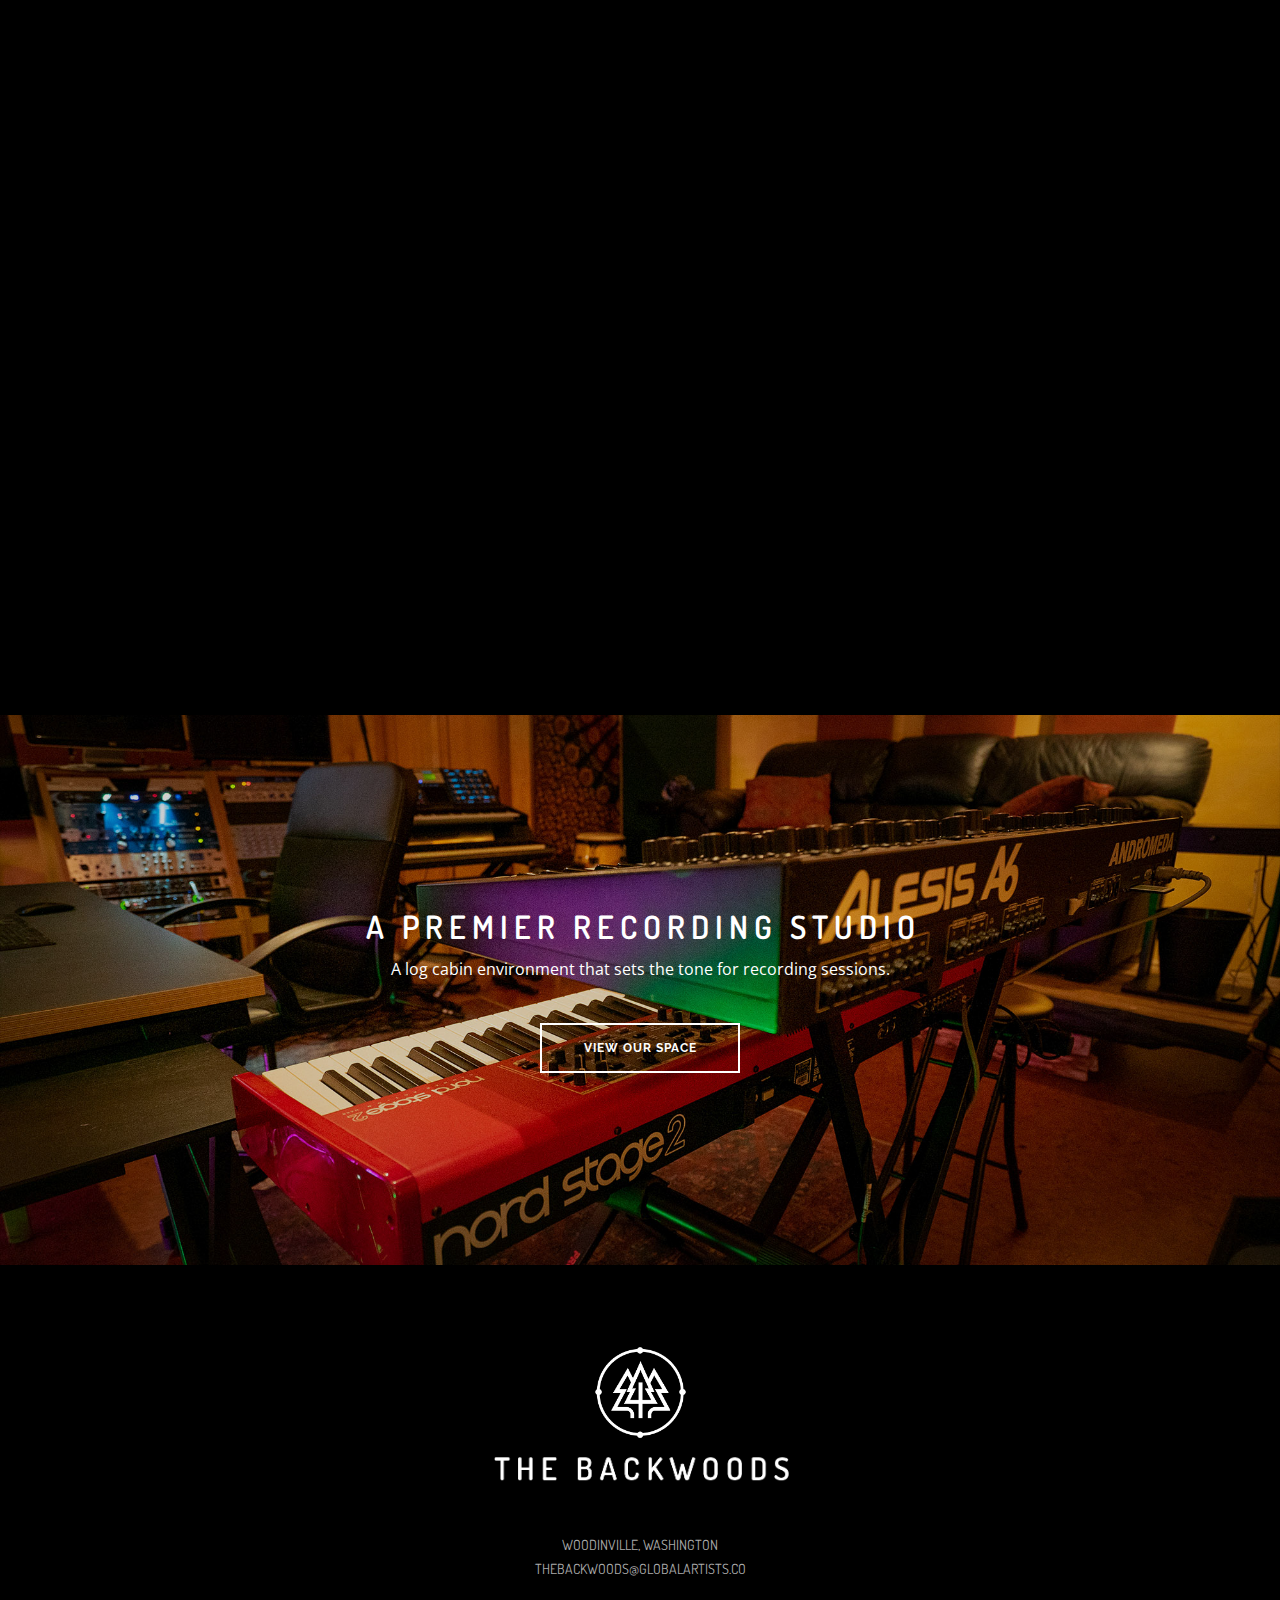
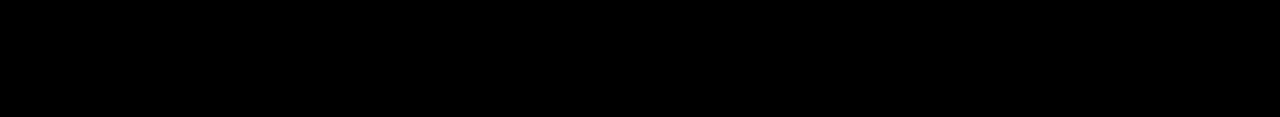
==== commit 10b99a63: "Add files via upload" ====
--- a/index.html
+++ b/index.html
@@ -264,8 +264,8 @@
 		            <div class="row">
 		                <div class="col-sm-12 text-center">
 		                <br><p><br><p>
-		                    <h3 class="uppercase bold mb8">A Premium Recording Studio</h2>
-		                    <p class="lead mb40">A serene log cabin environment that sets the tone for  productive recording sessions. </p>
+		                    <h3 class="uppercase bold mb8">A Premier Recording Studio</h2>
+		                    <p class="lead mb40">A log cabin environment that sets the tone for recording sessions. </p>
 		                     <a href="who.html" class="btn btn-lg">View Our Space</a>
 		                    <br><p><br><p>
 		                </div>
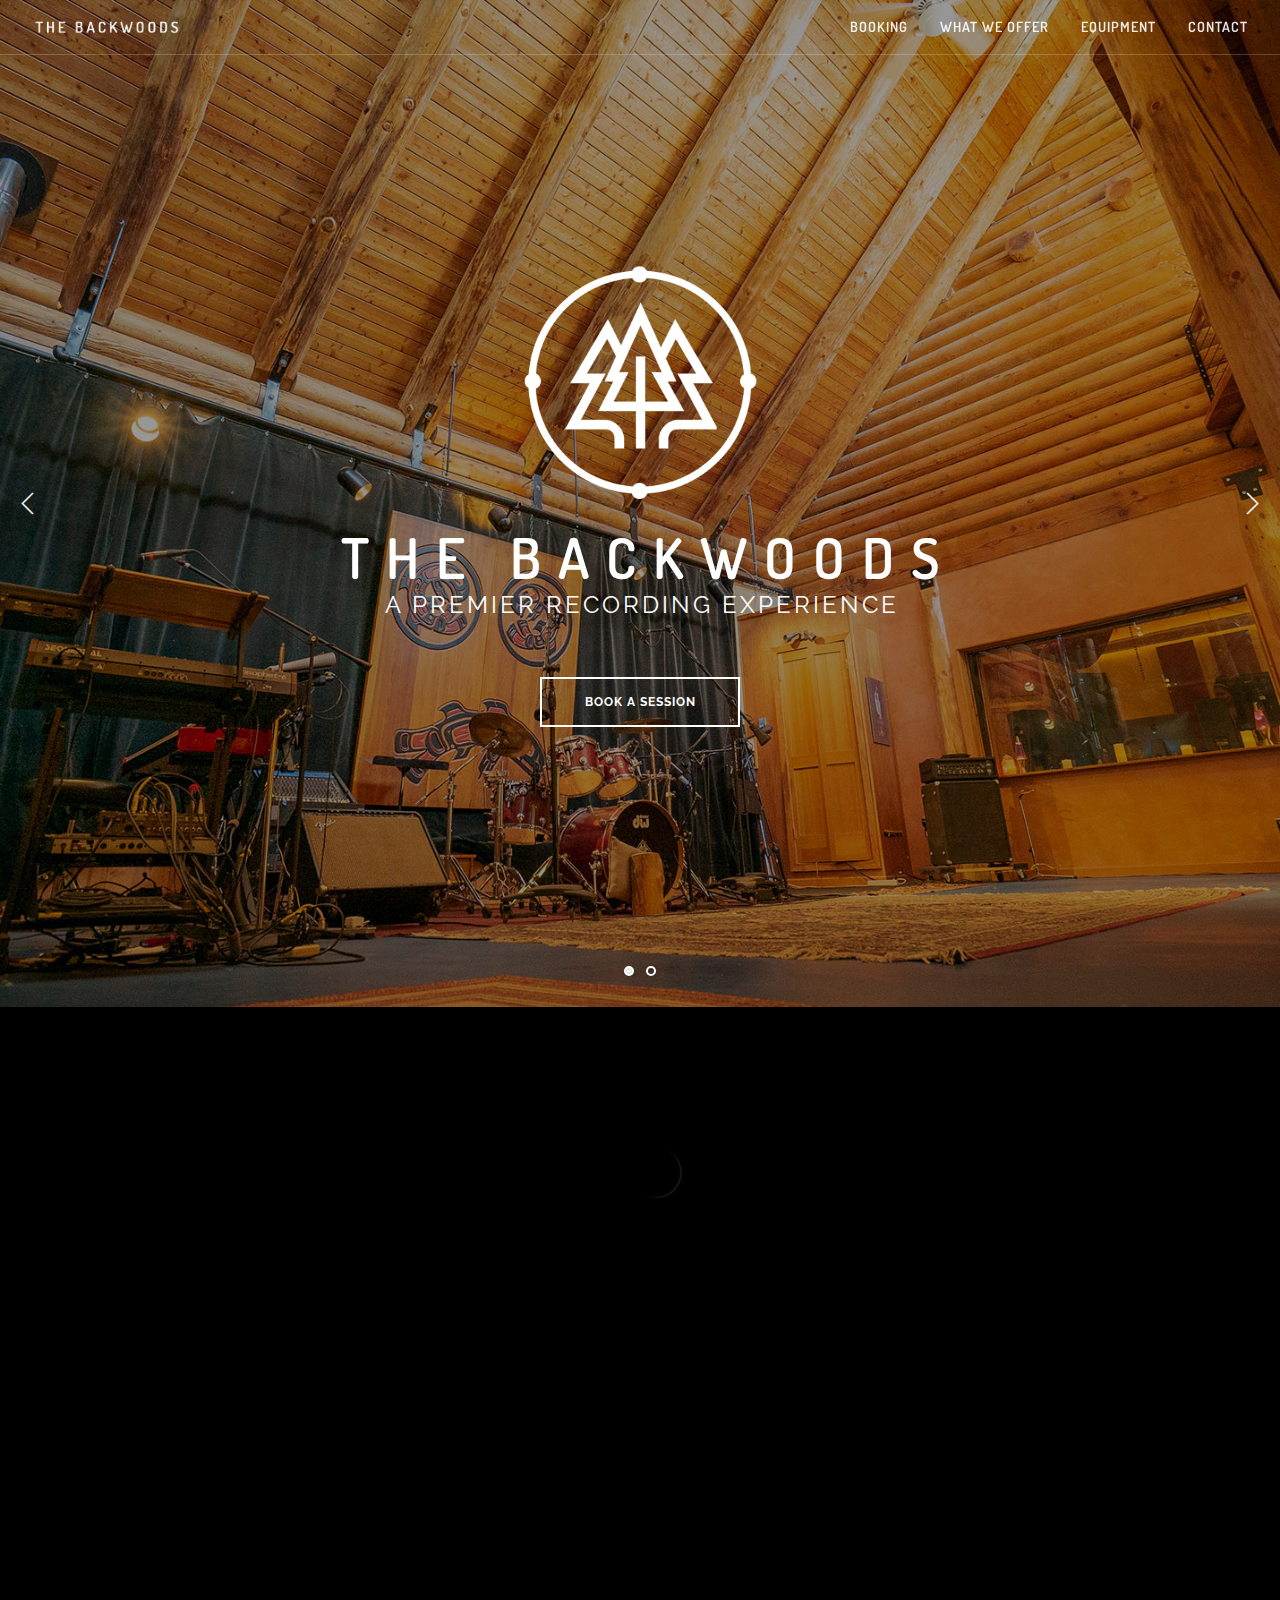
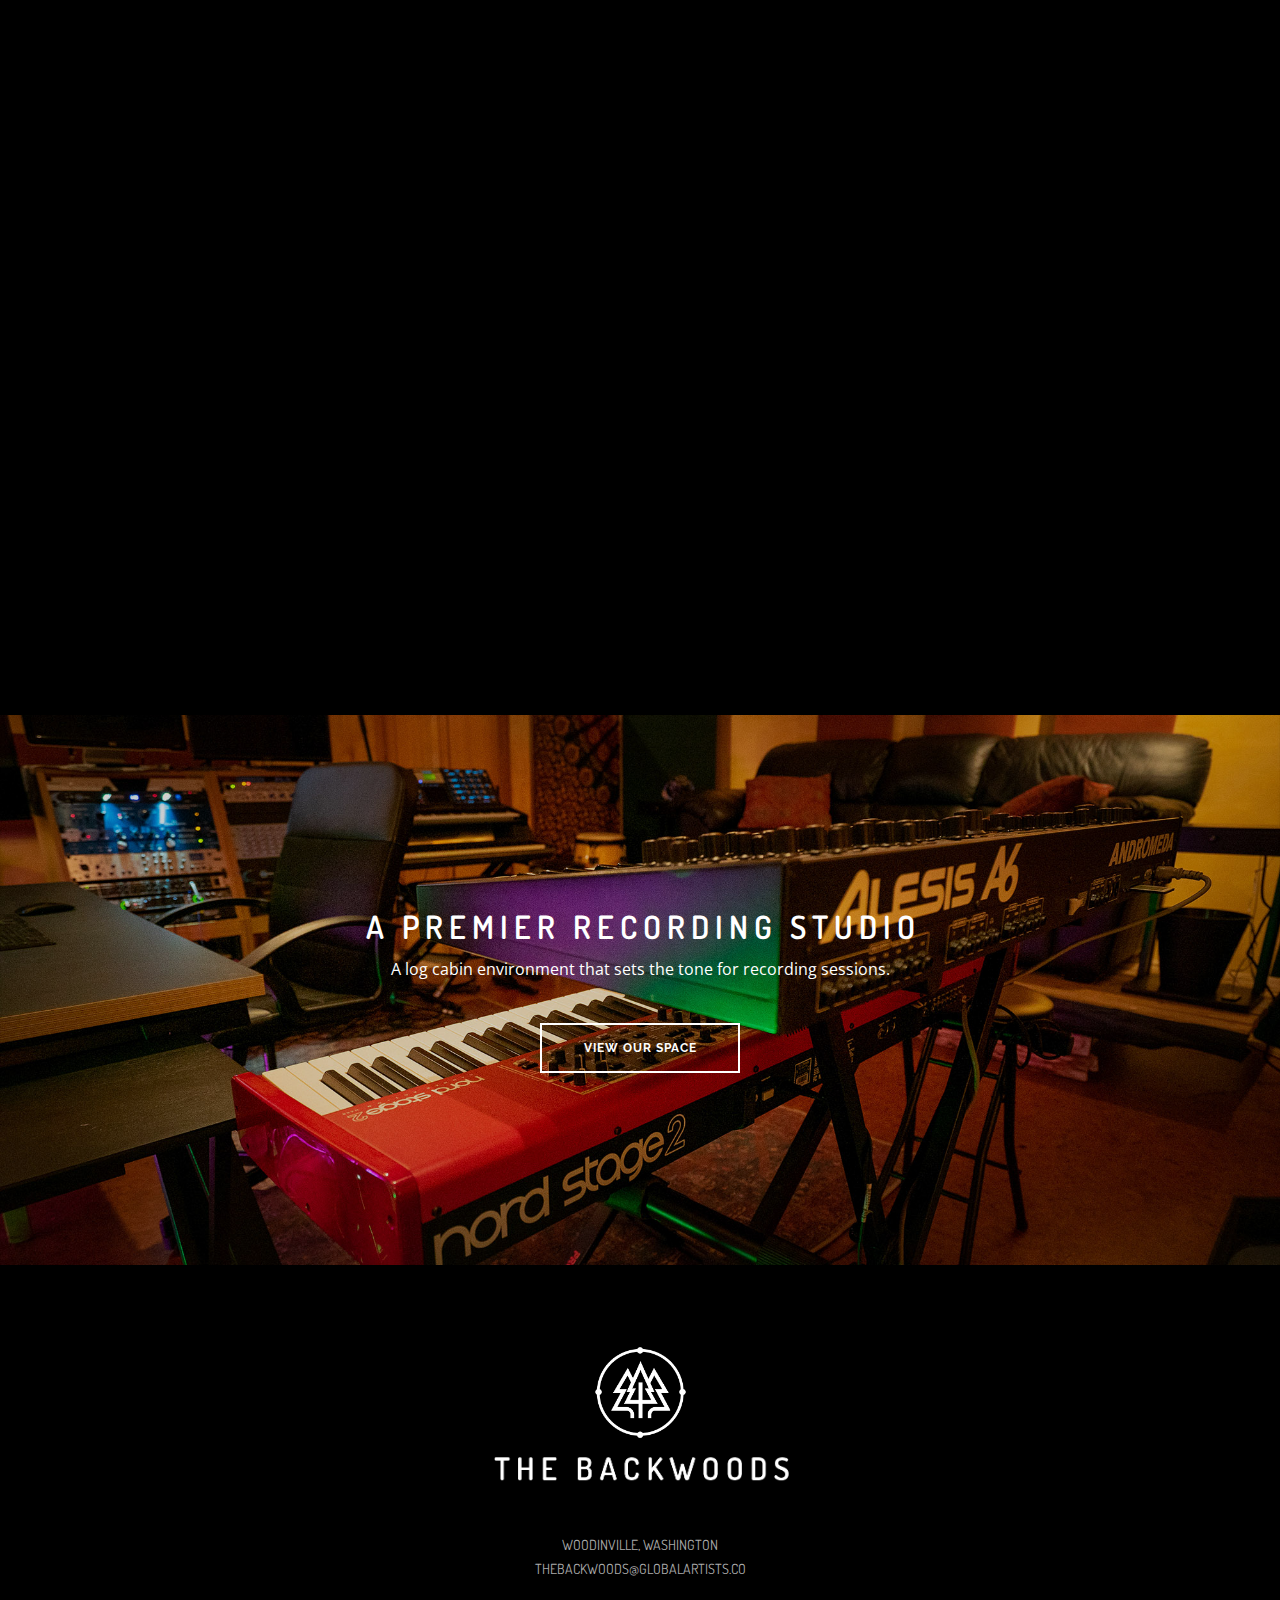
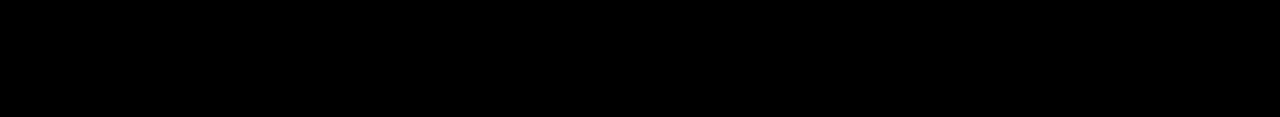
==== commit 6a7416c2: "Add files via upload" ====
--- a/index.html
+++ b/index.html
@@ -14,7 +14,7 @@
         <link href='https://fonts.googleapis.com/css?family=Lato:300,400%7CRaleway:100,400,300,500,600,700%7COpen+Sans:400,500,600' rel='stylesheet' type='text/css'>
         <link href="https://fonts.googleapis.com/css?family=Dosis:100,300,400,600,700" rel="stylesheet">
         
-
+        <link rel="shortcut icon" type="image/x-icon" href="favicon.ico">
         <link rel="apple-touch-icon" sizes="57x57" href="/apple-icon-57x57.png">
 <link rel="apple-touch-icon" sizes="60x60" href="/apple-icon-60x60.png">
 <link rel="apple-touch-icon" sizes="72x72" href="/apple-icon-72x72.png">
@@ -33,15 +33,7 @@
 <meta name="msapplication-TileImage" content="/ms-icon-144x144.png">
 <meta name="theme-color" content="#ffffff">
 
-	<!-- Global site tag (gtag.js) - Google Analytics -->
-	<script async src="https://www.googletagmanager.com/gtag/js?id=UA-142678560-1"></script>
-	<script>
-  	window.dataLayer = window.dataLayer || [];
-  function gtag(){dataLayer.push(arguments);}
-  gtag('js', new Date());
-
-  gtag('config', 'UA-142678560-1');
-</script>
+	
 
     </head>
 
@@ -71,16 +63,13 @@
 		                            <a href="index.html">Booking</a>
 		                        </li>
 		                        <li>
-		                            <a href="who.html">About</a>
+		                            <a href="who.html">What We Offer</a>
 		                        </li>
 		                        
 		                        <li>
 		                            <a href="equipment.html">Equipment</a>
 		                        </li>
 
-		                         <li>
-		                            <a href="gallery.html">Gallery</a>
-		                        </li>
 		                        
 		                        <li>
 		                            <a href="contact.html">Contact</a>
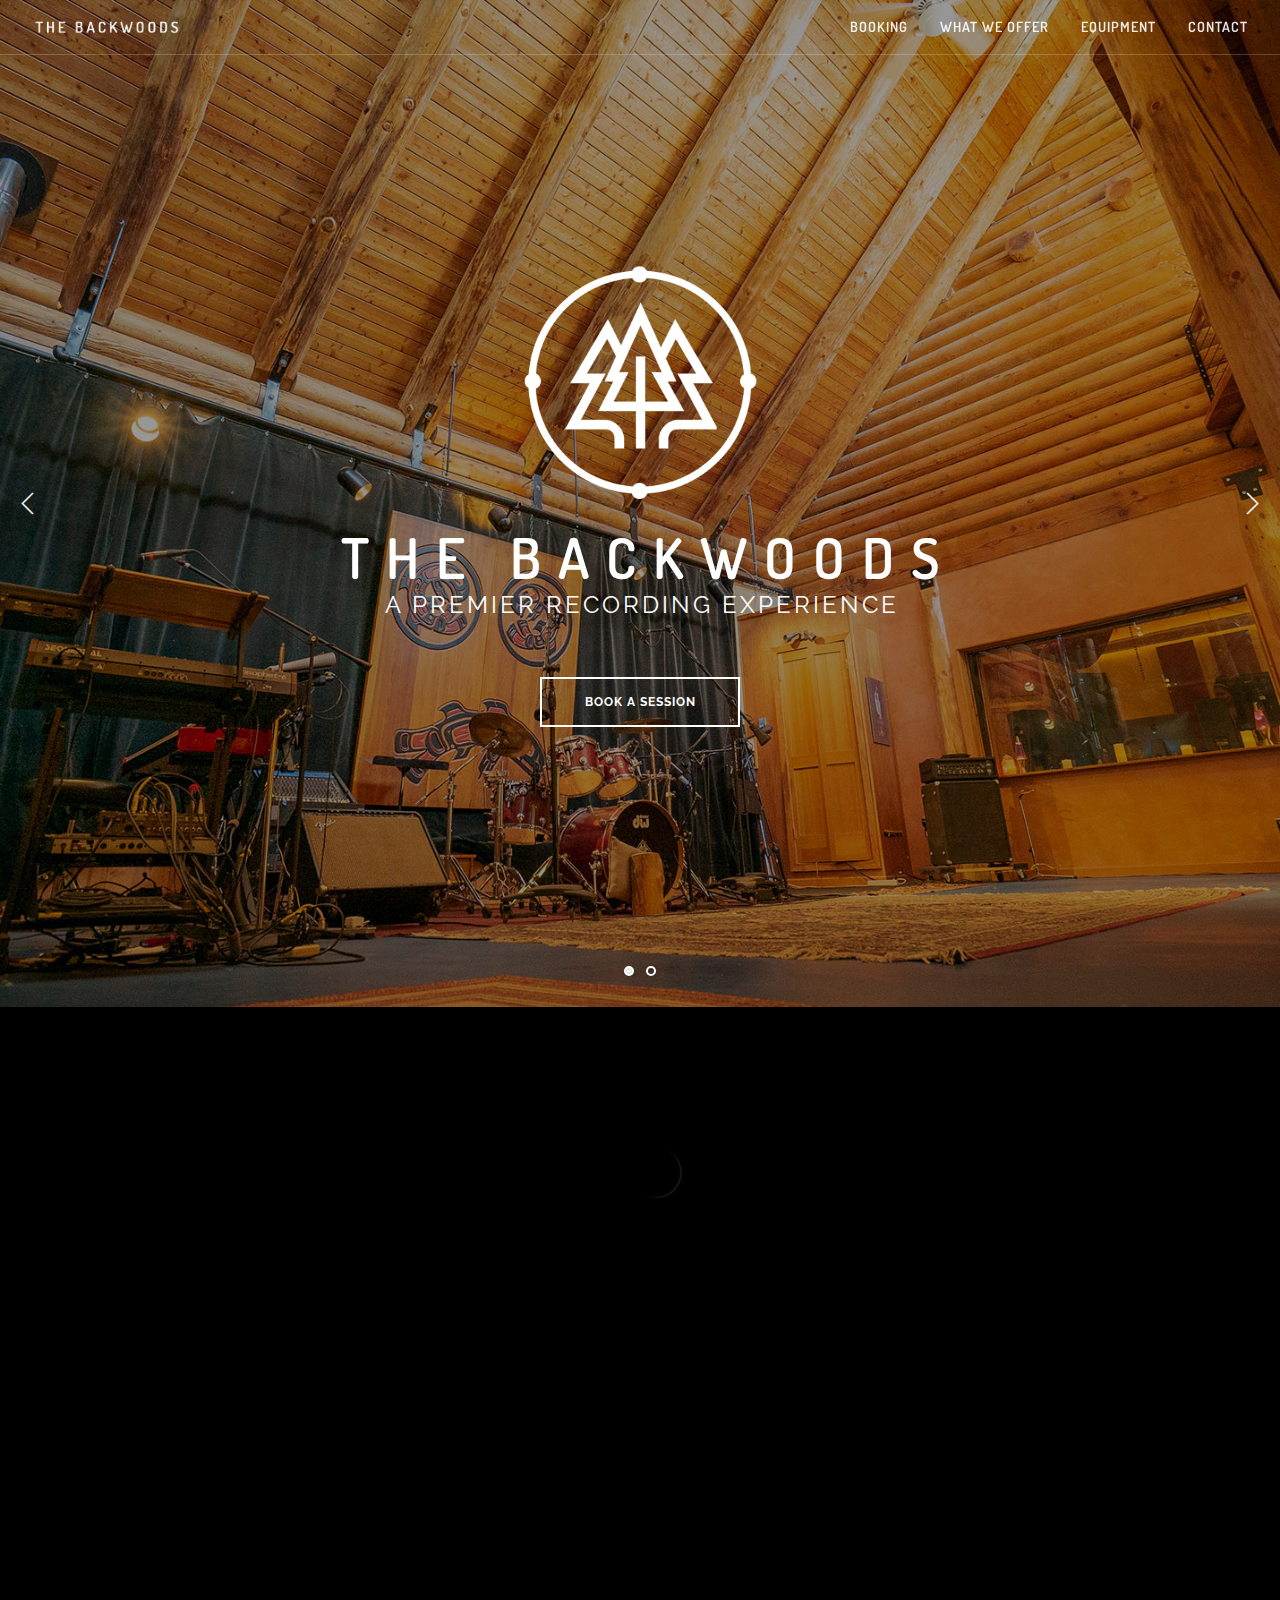
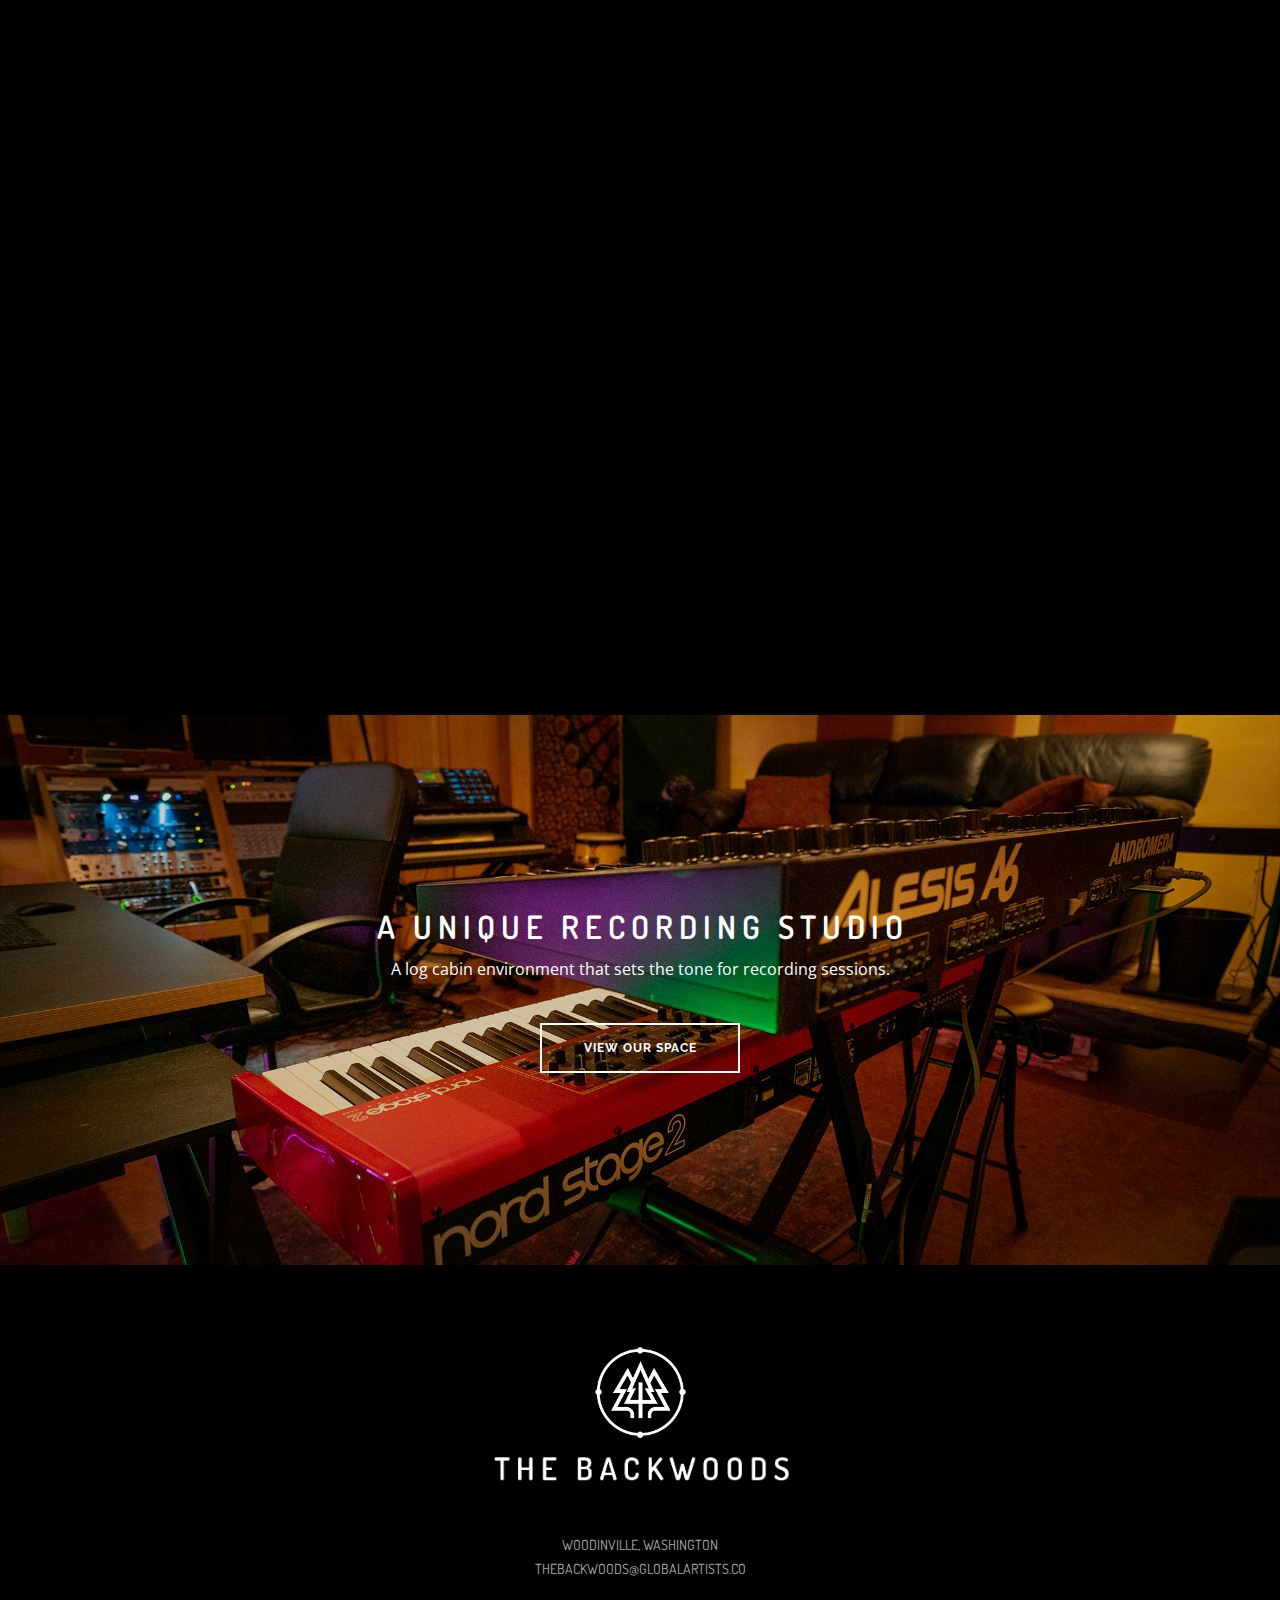
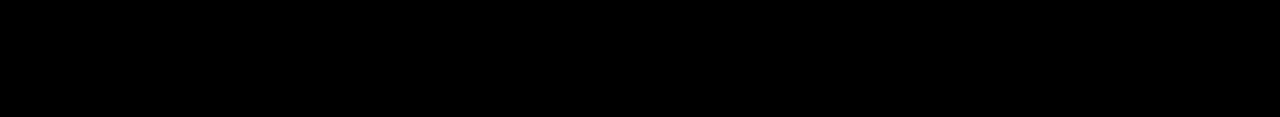
==== commit 91a76be2: "Add files via upload" ====
--- a/index.html
+++ b/index.html
@@ -15,6 +15,7 @@
         <link href="https://fonts.googleapis.com/css?family=Dosis:100,300,400,600,700" rel="stylesheet">
         
         <link rel="shortcut icon" type="image/x-icon" href="favicon.ico">
+
         <link rel="apple-touch-icon" sizes="57x57" href="/apple-icon-57x57.png">
 <link rel="apple-touch-icon" sizes="60x60" href="/apple-icon-60x60.png">
 <link rel="apple-touch-icon" sizes="72x72" href="/apple-icon-72x72.png">
@@ -253,7 +254,7 @@
 		            <div class="row">
 		                <div class="col-sm-12 text-center">
 		                <br><p><br><p>
-		                    <h3 class="uppercase bold mb8">A Premier Recording Studio</h2>
+		                    <h3 class="uppercase bold mb8">A Unique Recording Studio</h2>
 		                    <p class="lead mb40">A log cabin environment that sets the tone for recording sessions. </p>
 		                     <a href="who.html" class="btn btn-lg">View Our Space</a>
 		                    <br><p><br><p>
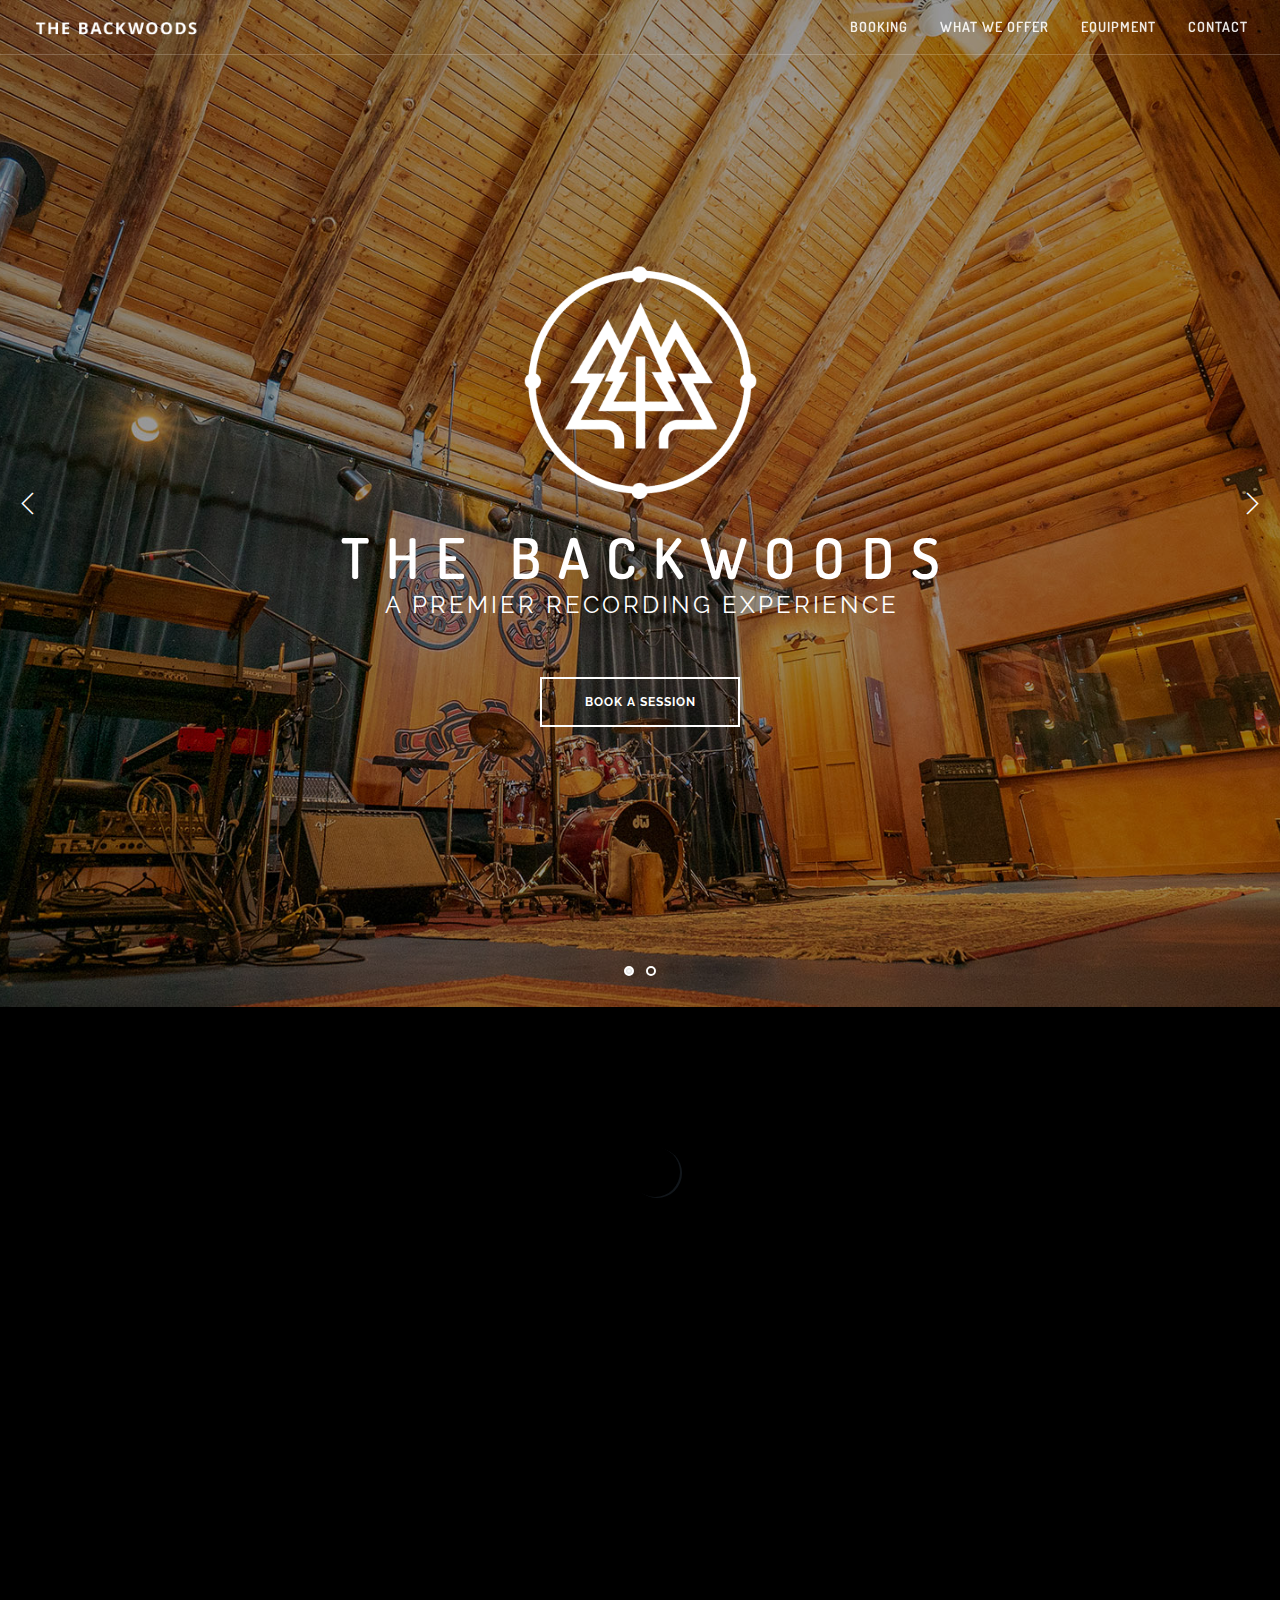
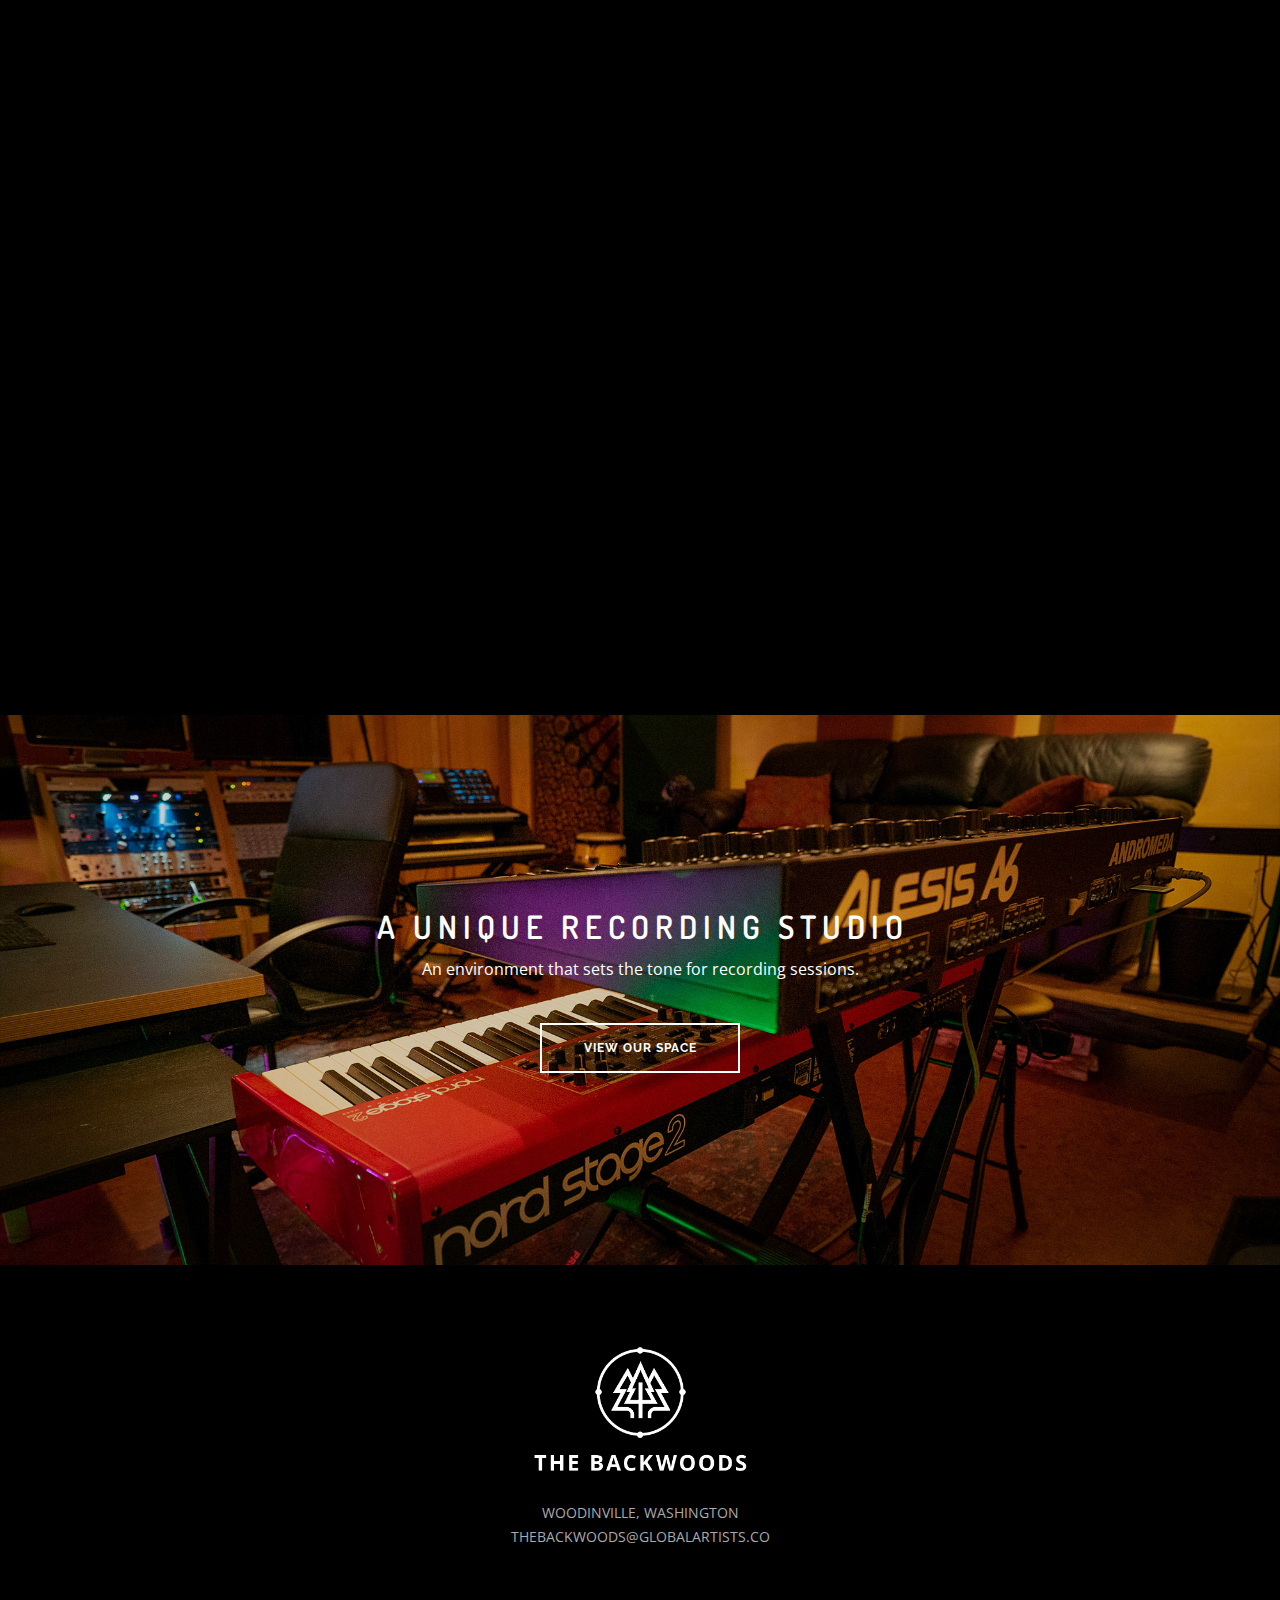
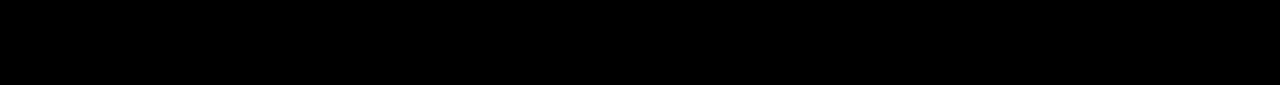
==== commit 1ab563c5: "Add files via upload" ====
--- a/index.html
+++ b/index.html
@@ -255,7 +255,7 @@
 		                <div class="col-sm-12 text-center">
 		                <br><p><br><p>
 		                    <h3 class="uppercase bold mb8">A Unique Recording Studio</h2>
-		                    <p class="lead mb40">A log cabin environment that sets the tone for recording sessions. </p>
+		                    <p class="lead mb40">An environment that sets the tone for recording sessions. </p>
 		                     <a href="who.html" class="btn btn-lg">View Our Space</a>
 		                    <br><p><br><p>
 		                </div>
@@ -272,12 +272,12 @@
 						<a href="#">
 						 <img src="img/gsslogo2.png" width="20%" height="20%" class="mb0">  <p>
 							
-								<img alt="Logo" class="image-sm mb16 mt0" src="img/gsslogo.png" height="55%" width="55%">
+								<img alt="Logo" class="image-sm mb10 mt0" src="img/gsslogo.png" height="40%" width="40%">
 							</a>
 
 
 
-							<ul style="font-family: Dosis" class="uppercase">
+							<ul class="uppercase">
 		         				
 		                        <li>Woodinville, Washington</li>
 		                        <li>TheBackwoods@GlobalArtists.co</li>
